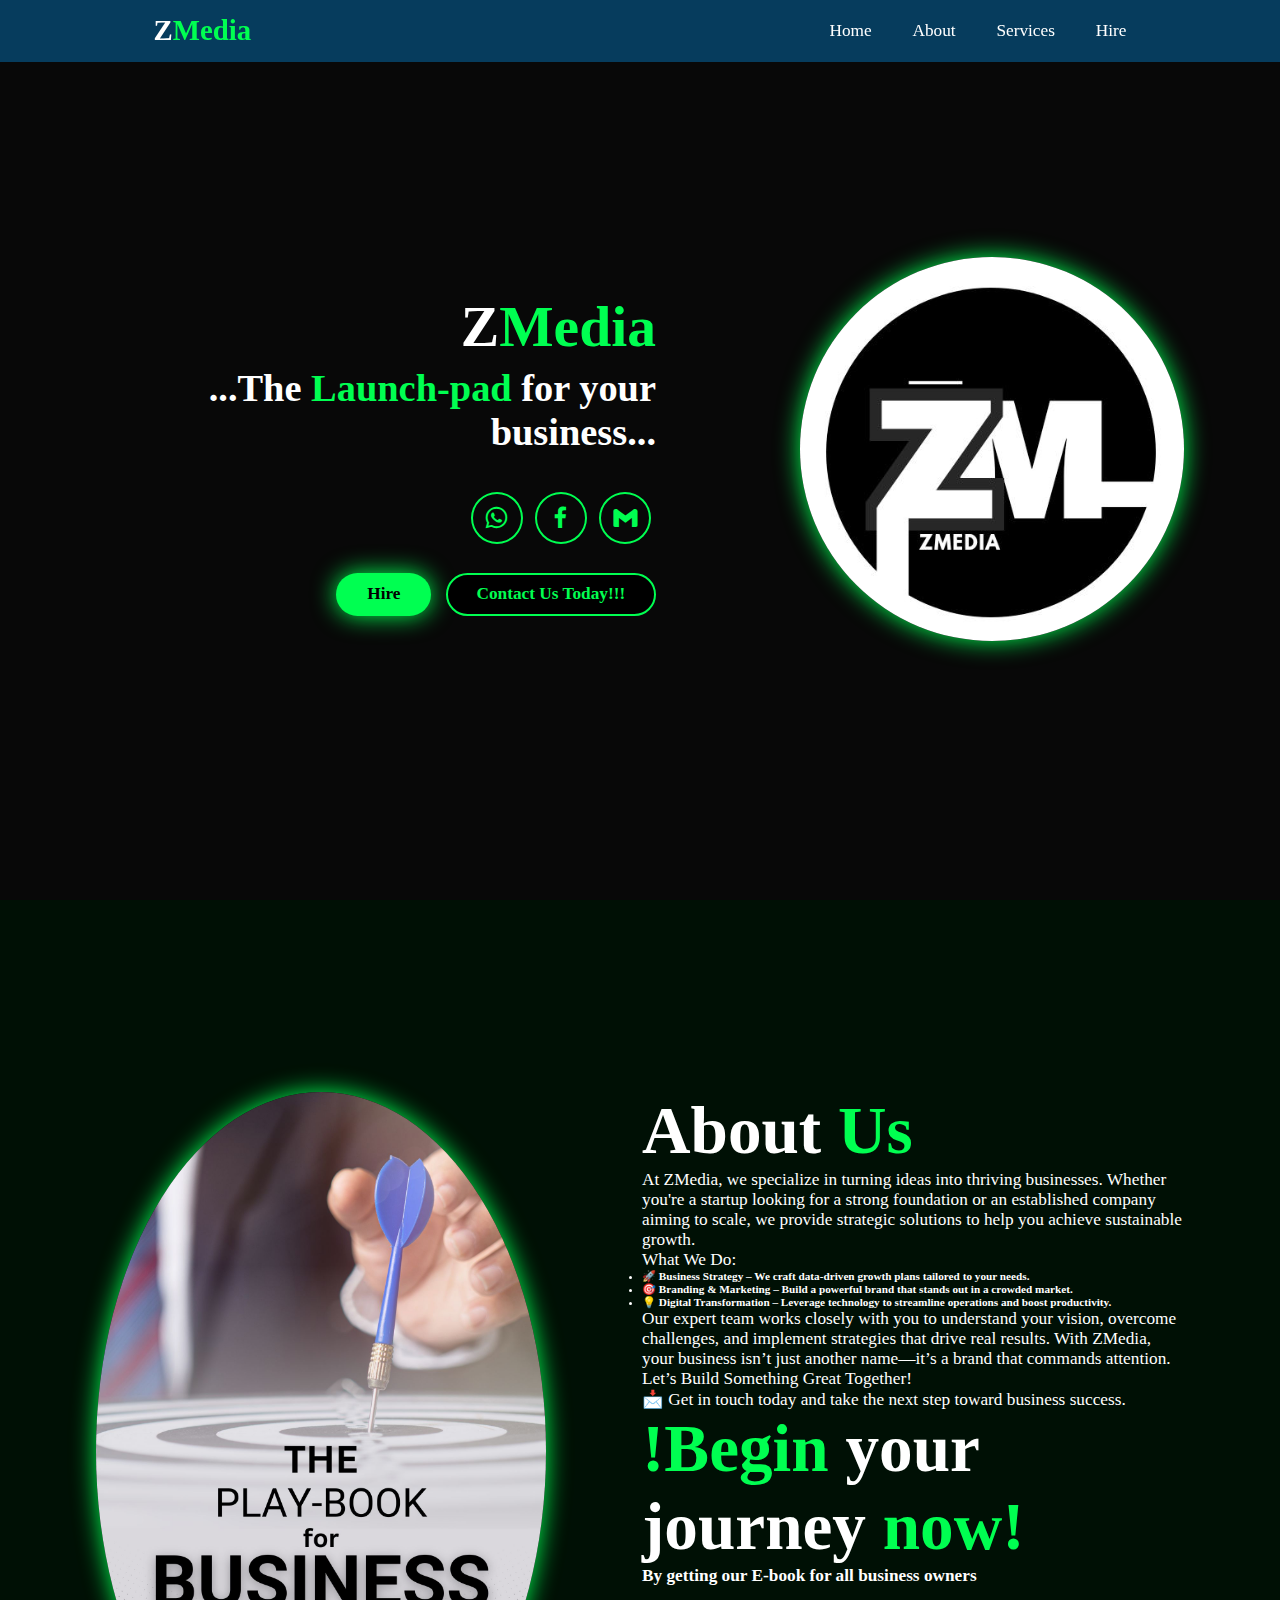
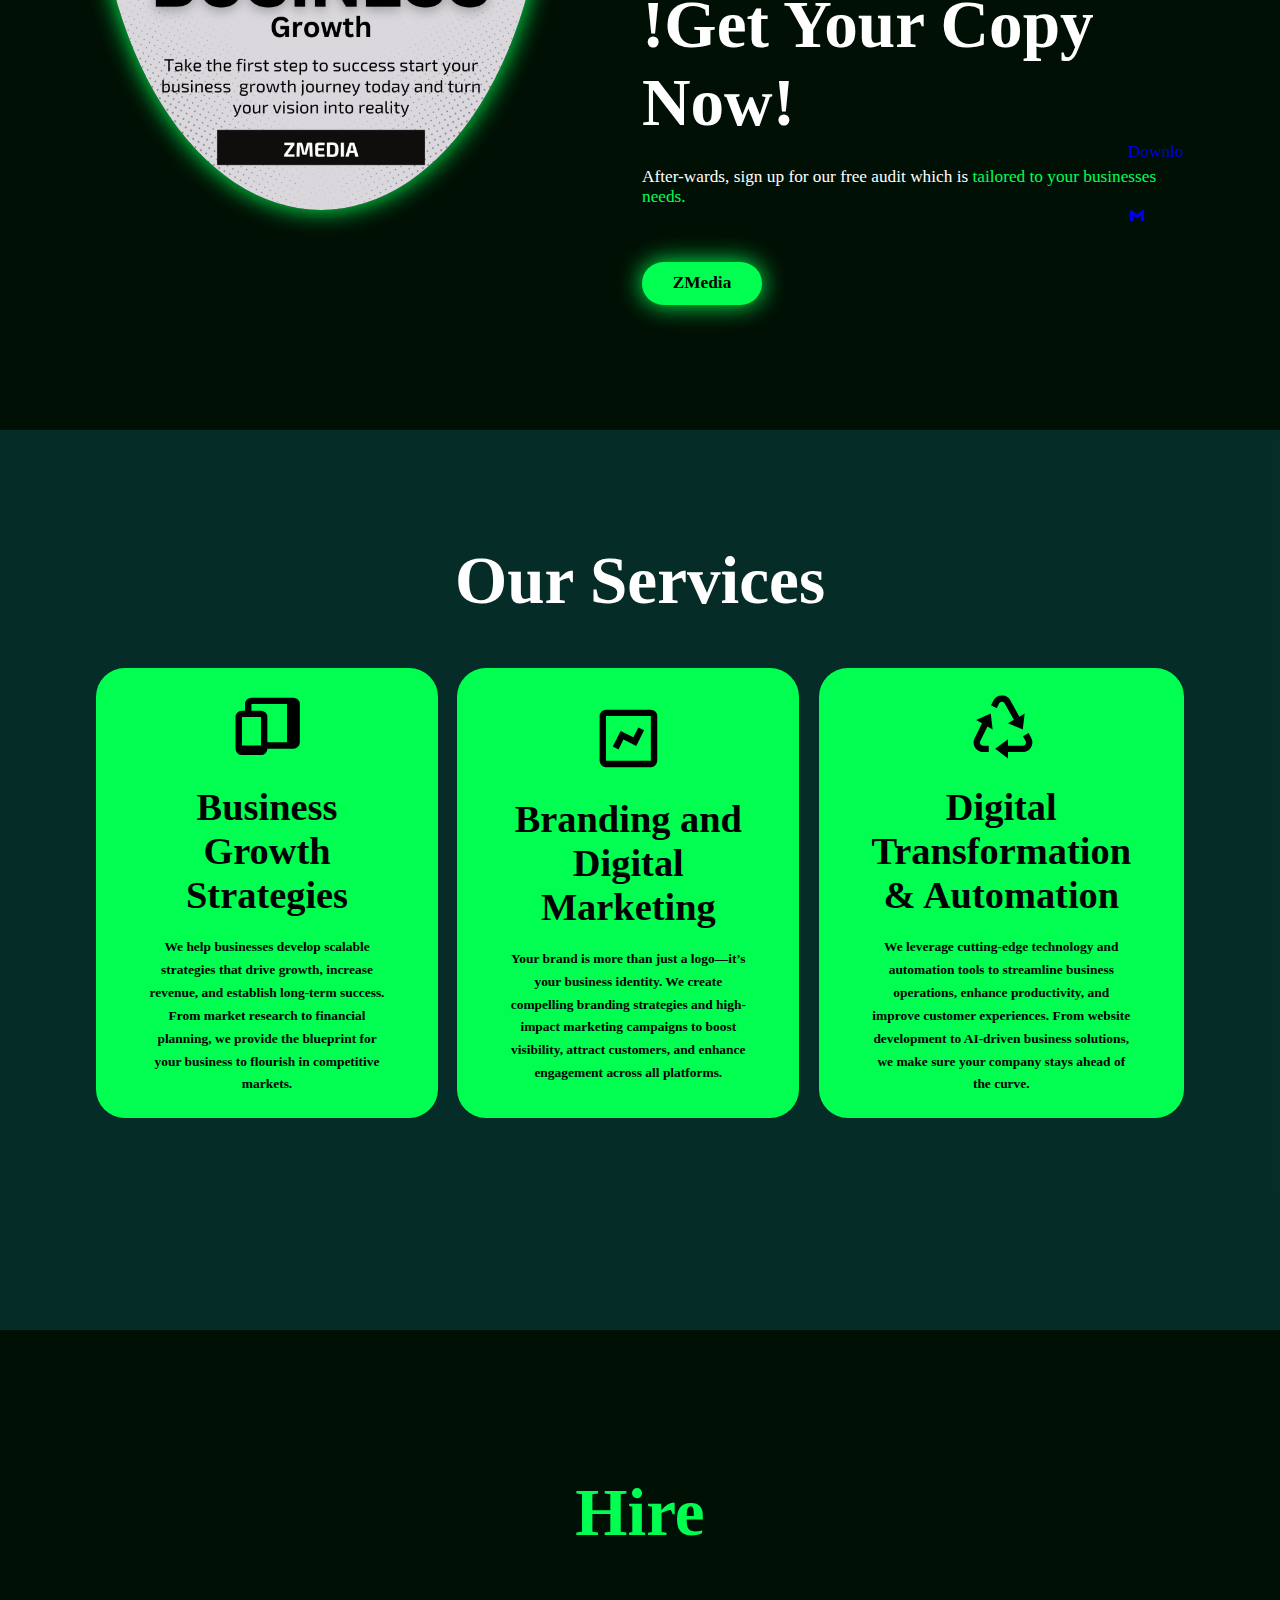
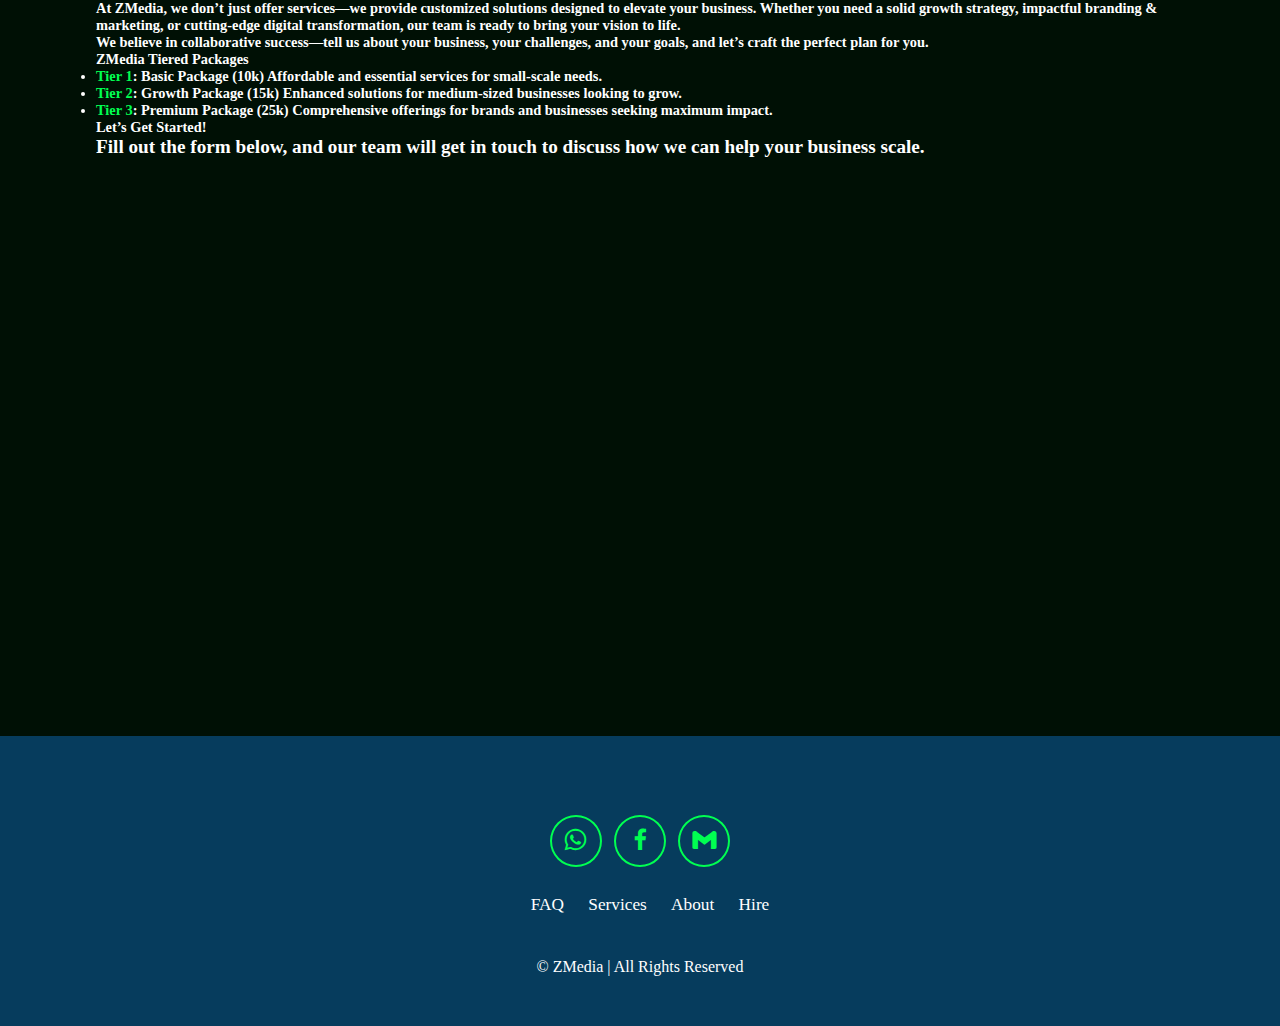
==== ZMedia_Website.html @ 35dc88ff "ZMedia_Website.html" ====
<!DOCTYPE html>
<html lang="en">
  <head>
    <meta charset="UTF-8" />
    <meta name="viewport" 
    content="width=device-width, initial-scale=1">
    <link rel="icon" type="image/png" href="ZMedia Logo.png">
    <title>ZMedia.Official</title>
    <link rel="stylesheet" href="ZMedia_Website_Style.css">
    <link 
    href="https://unpkg.com/boxicons@2.1.4/css/boxicons.min.css"
    rel="stylesheet"
    />
  </head>
  <body>

    <header class="header">
      <a href="#home" class="logo">Z<span>Media</span></a>

      <i class="bx bx-menu" id="menu-icon"></i>

      <nav class="navbar">
        <a href="#home">Home</a>
        <a href="#about">About</a>
        <a href="#services">Services</a>
        <a href="#contact">Hire</a>
      </nav>
    </header>

      <section class="home" id="home">        
        <div class="home-content">
          <h1>Z<span>Media</span></h1>
          <h3>...The <span>Launch-pad</span> for your business...</h3>
          
          <div class="social-icons">
            <a href="https://wa.me/message/CH5K3QECGDTUA1" target="_parent">
              <i class="bx bxl-whatsapp"></i>
            </a>
            <a href="https://www.facebook.com/prfile.php?id=61565703817225" target="_parent">
              <i class="bx bxl-facebook"></i>
            </a>
            <a href="mailto:zmedia.official.001@gmail.com" target="_parent">
              <i class="bx bxl-gmail"></i>
            </a>

          </div>

          <div class="btn-group">
            <a href="#contact" class="btn">Hire</a>
            <a href="#" class="btn">Contact Us Today!!!</a>
          </div> 

        </div>

        <div class="home-img">
          <img class="img" src="ZMedia Logo.png" alt="">
        </div>
      </section>

      <section class="about" id="about">
        <div class="about-img">
          <img class="img" src="1_20250121_141559_0000.jpg" alt="">
        </div>

        <div class="about-content">
          <h2>About <span>Us</span></h2>
          <p>At ZMedia, we specialize in turning ideas into thriving businesses. Whether you're a startup looking for a strong foundation or an established company aiming to scale, we provide strategic solutions to help you achieve sustainable growth.</p>

            <p>What We Do:
            <h3><li>🚀 Business Strategy – We craft data-driven growth plans tailored to your needs.</li>
            <li>🎯 Branding & Marketing – Build a powerful brand that stands out in a crowded market.</li>
            <li>💡 Digital Transformation – Leverage technology to streamline operations and boost productivity.</li></h3></p>
            
            <p>Our expert team works closely with you to understand your vision, overcome challenges, and implement strategies that drive real results. With ZMedia, your business isn’t just another name—it’s a brand that commands attention.</p>
            
            <p>Let’s Build Something Great Together!</p>
            <p>📩 Get in touch today and take the next step toward business success.</p>

            <p><h2><span>!Begin</span> your journey <span>now!</span></h2></p>
            <h3><p>By getting our E-book for all business owners <h2>!Get Your Copy Now!</h2></p>
              <p><marquee><a href="THE PLAYBOOK FOR BUSINESS GROWTH.pdf" download>
                Download Now!
              </a></marquee></p>
            <p>After-wards, sign up for our free audit which is <span>tailored to your businesses needs.</span></p></h3>
            <p><marquee><a href="mailto:zmedia.official.001@gmail.com" target="_parent">
              <i class="bx bxl-gmail"></i>
            </a></marquee></p>
          <a href="#" class="btn">ZMedia</a>
        </div>
      </section>

      <section class="services" id="services">
        <h2 class="heading">Our Services</h2>

        <div class="services-container">
          <div class="service-box">
            <div class="service-info">
              <i class="bx bxs-devices"></i>
              <h4>Business Growth Strategies</h4>
              <p>We help businesses develop scalable strategies that drive growth, increase revenue, and establish long-term success. From market research to financial planning, we provide the blueprint for your business to flourish in competitive markets.</p></div>
          </div>


          <div class="service-box">
            <div class="service-info">
              <i class="bx bx-chart"></i>
              <h4>Branding and Digital Marketing</h4>
              <p>Your brand is more than just a logo—it’s your business identity. We create compelling branding strategies and high-impact marketing campaigns to boost visibility, attract customers, and enhance engagement across all platforms.</div>
          </div>

          <div class="service-box">
            <div class="service-info">
              <i class="bx bx-recycle"></i>
              <h4>Digital Transformation & Automation</h4>
              <p>We leverage cutting-edge technology and automation tools to streamline business operations, enhance productivity, and improve customer experiences. From website development to AI-driven business solutions, we make sure your company stays ahead of the curve.</div>
          </div>
        </div>

      </section>

      <section class="contact" id="contact">
        <h2 class="heading"><span>Hire</span></h2>
        
        <h2><p>At ZMedia, we don’t just offer services—we provide customized solutions designed to elevate your business. Whether you need a solid growth strategy, impactful branding & marketing, or cutting-edge digital transformation, our team is ready to bring your vision to life.</p>

         <p> We believe in collaborative success—tell us about your business, your challenges, and your goals, and let’s craft the perfect plan for you.</p>
         <div> 
         <p>ZMedia Tiered Packages
<li><span>Tier 1</span>: Basic Package (10k)
Affordable and essential services for small-scale needs.</li>

<li><span>Tier 2</span>: Growth Package (15k)
Enhanced solutions for medium-sized businesses looking to grow.</li>

<li><span>Tier 3</span>: Premium Package (25k)
Comprehensive offerings for brands and businesses seeking maximum impact.</li>

</p></div>
          <p><h2>Let’s Get Started!</h2></p>
          <p><h1>Fill out the form below, and our team will get in touch to discuss how we can help your business scale.</h1>
            <iframe width="1050px" height="480px" src="https://forms.office.com/r/uHicLgqrf8?embed=true" frameborder="0" marginwidth="0" marginheight="0" style="border: none; max-width:100%; max-height:100vh" allowfullscreen webkitallowfullscreen mozallowfullscreen msallowfullscreen> </iframe>
            <script src="https://static.elfsight.com/platform/platform.js" async></script>
        <div class="elfsight-app-77acb636-2315-4861-9476-7876c947a035" data-elfsight-app-lazy></div>
      </section>

      <footer class="footer">
        <div class="social-icons">
          <a href="https://wa.me/message/CH5K3QECGDTUA1" target="_parent">
            <i class="bx bxl-whatsapp"></i>
          </a>
          <a href="https://www.facebook.com/prfile.php?id=61565703817225" target="_parent">
            <i class="bx bxl-facebook"></i>
          </a>
          <a href="mailto:zmedia.official.001@gmail.com" target="_parent">
            <i class="bx bxl-gmail"></i>

        </div>

        <ul class="list">
          <li>
            <a href="#">FAQ</a>
          </li>
          <li>
            <a href="#services">Services</a>
          </li>
          <li>
            <a href="#about">About</a>
          </li>
          <li>
            <a href="#contact">Hire</a>
          </li>
        </ul>

        <p class="copyright">
          © ZMedia | All Rights Reserved
        </p>
      </footer>


    <script src="script.js"></script>
  </body>
</html>
---- ZMedia_Website_Style.css ----
*{
  margin: 0;
  padding: 0;
  box-sizing: border-box;
  text-decoration: none;
  border: none;
  outline: none;
  scroll-behavior: smooth;
  font-family: "poppins";
}

html {
  font-size: 60%;
  overflow-x: hidden;
}

:root {
  --bg-color: #080808;
  --second-bg-color: #001005;
  --text-color: white;
  --main-color: #00ff51;
  --sp-color: rgba(5, 78, 123, 0.743);
  --rb-color: rgba(5, 96, 84, 0.418);
}

body{
  background: var(--bg-color);
  color: var(--text-color)
}

.header{
  position: fixed;
  width: 100%;
  top: 0;
  left: 0;
  padding: 1.5rem 12%;
  background: var(--sp-color);
  backdrop-filter: blur(6px);
  display: flex;
  justify-content: space-between;
  align-items: center;
  z-index: 100;
}
#menu-icon{
  font-size: 3.6rem;
  color: var(--main-color);
  display: none;
}

.logo{
  font-size: 3rem;
  color: var(--text-color);
  font-weight: 800;
  cursor: pointer;
  transition: 0.3s ease;
}

.logo:hover{
  transform: scale(1.1);
}

span{
  color: var(--main-color);
}

.navbar a{
  font-size: 1.8rem;
  color: var(--text-color);
  margin-left: 4rem;
  font-weight: 500;
  border-bottom: 3px solid transparent;
  transition: 0.35s ease;
}

.navbar a:hover{
  border-bottom: 3px solid var(--main-color);
  color: var(--main-color);
}

section{
  min-height: 100vh;
  padding: 10rem;
}

.home{
  display: flex;
  align-items: center;
  justify-content: center;
  gap: 15rem;
}

.home-content{
  display: flex;
  flex-direction: column;
  align-items: flex-end;
  text-align: right;
}

.home-content h1{
  font-size: 6rem;
  font-weight: 700;
  margin-top: 1.5rem;
  line-height: 1;
}

.home-content h3{
  font-size: 4rem;
  margin: 1rem 0;
}

.home-content p{
  font-size: 1.5rem;
  font-weight: 500;
  line-height: 1.8;
}

.home-img img{
  width: 30vw;
  border-radius: 50%;
  box-shadow: 0 0 25px var(--main-color);
  transition: 0.4s ease-in-out;
}

.home-img img:hover{
  box-shadow: 0 0 25px var(--main-color),
              0 0 50px var(--main-color),
              0 0 100px var(--main-color);
}

.social-icons a{
  display: inline-flex;
  justify-content: center;
  align-items: center;
  font-size: 3rem;
  padding: 1rem;
  background: transparent;
  border: 2px solid var(--main-color);
  border-radius: 50%;
  color: var(--main-color);
  margin: 3rem 0.5rem;
  transition: 0.3s ease;
}

.social-icons a:hover{
  color: var(--text-color);
  background-color: var(--main-color);
  transform: scale(1.2)translatey(-5px);
  box-shadow: 0 0 25px var(--main-color);
}

.btn-group{
  display: flex;
  gap: 1.5rem;
}

.btn{
  display: inline-block;
  padding: 1rem 3rem;
  background: var(--main-color);
  box-shadow: 0 0 25px var(--main-color);
  border-radius: 3rem;
  font-size: 1.8rem;
  color: black;
  border: 2px solid transparent;
  font-weight: 600;
  transition: 0.3s ease-in-out;
}

.btn:hover{
  transform: scale(1.05);
  box-shadow: 0 0 25px var(--main-color),
              0 0 50px var(--main-color)
}

.btn-group a:nth-of-type(2){
  background-color: black;
  color: var(--main-color);
  border: 2px solid var(--main-color);
  box-shadow: 0 0 25px transparent;
}

.btn-group a:nth-of-type(2):hover{
  box-shadow: 0 0 25px transparent;
  background-color: var(--main-color);
  color: black;
}

.about{
  display: flex;
  justify-content: center;
  padding-top: 15%;
  gap: 10rem;
  background-color: var(--second-bg-color);
}

.about-img img{
  width: 450px;
  border-radius: 50%;
  box-shadow: 0 0 25px var(--main-color);
  transition: 0.4s ease-in-out;
}

.about-img img:hover{
  box-shadow: 0 0 25px var(--main-color),
              0 0 50px var(--main-color),
              0 0 100px var(--main-color);
}

.about-content h2{
  font-size: 7rem;
  text-align: left;
}

.about-content p{
  font-size: 1.8rem;
}

.about-content .btn{
  margin: 3rem 0;
}

::-webkit-scrollbar{
  width: 20px;
}

::-webkit-scrollbar-thumb{
  background-color: var(--main-color);
}

::-webkit-scrollbar-track{
  background-color: var(--bg-color);
}

.heading{
  text-align: center;
  font-size: 7rem;
  margin: 5rem 0;
}

.services{
  background-color: var(--rb-color);
  padding-top: 5%;
  color: black;
}

.services h2{
  color: var(--text-color);
}

.services-container{
  display: flex;
  width: 100%;
  height: 100%;
  align-items: center;
  gap: 2rem;
}

.service-box{
  display: flex;
  justify-content: center;
  align-items: center;
  background-color: var(--main-color);
  height: 450px;
  width: 100%;
  border-radius: 3rem;
  cursor: pointer;
  border: 5px solid transparent;
  transition: 0.4s ease-in-out;
}

.service-box:hover{
  background-color: var(--second-bg-color);
  color: var(--main-color);
  border: 5px solid var(--main-color);
  transform: scale(1.03);
}

.service-info{
  display: flex;
  flex-direction: column;
  text-align: center;
  justify-content: center;
  align-items: center;
  padding: 5rem;
}

.service-info i{
  font-size: 8rem;
}

.service-info h4{
  font-size: 4rem;
  margin: 2rem 0;
  font-weight: 800;
}

.service-info p{
  font-size: 1.4rem;
  font-weight: 600;
  line-height: 1.7;
}

.contact{
  background-color: var(--second-bg-color);
}
.contact h2{
  margin-bottom: rem;
  color: var(--text-color);

}
.contact form{
  display: flex;
  align-items: center;
  justify-content: center;
  gap: 3rem;
  margin: 5rem 0;
  text-align: center;
}
.contact form .input-box input,
.contact form textarea{
  width: 100%;
  padding: 2.5rem;
  font-size: 1.8rem;
  color: var(--text-color);
  background-color: var(--bg-color);
  border-radius: 2rem;
  border: 2px solid var(--main-color);
  margin: 1.5rem;
  resize: none;
}
.footer{
  background-color: var(--sp-color);
  padding: 50px 0;
}

.footer .social-icons{
  text-align: center;
}

.footer ul{
  text-align: center;
  font-size: 1.8rem;
}
.footer ul li{
  display: inline-block;
  margin-left: 20px;
}
.footer ul li a{
  display: inline-block;
  color: white;
  border-bottom: 3px solid transparent;
  transition: 0.3s ease-in-out;
}
.footer ul li a:hover{
  border-bottom: 3px solid var(--main-color);
}
.footer .copyright{
  text-align: center;
  margin-top: 40px;
  font-size: 16px;
}
@media (max-width: 768px){
  .header{
      width: 100%;
      height: 35px;
      justify-content: start;
      padding: 2.12%;
      display: flex;
      align-items: center;
      background-color: #ed0b0edc;
  }    
  .logo{
      font-size: 23px;
      font-weight: 650;     
      padding-left: 5%;
      margin-right: 32%;
  }    
  .navbar a{
      font-size: 1.55rem;
      margin-left: 2rem;
      font-weight: 350;
  }    
  section{
      min-height: 1vh;
      padding: 5rem;        
      padding-left: 5%;                
      padding-right: 5%;
  }
  
  .home{
      display: block;
      gap: 9rem;
      width: 100%;
  }
  
  .home-content{
      display: grid;
      flex-direction: column;
      align-items: center;
      text-align: left;
      line-height: 1.8px;
  }
  
  .home-content h1{
      padding-top: 4px;
      font-size: 26px;
      font-weight: 550;        
      text-align: center;
  }
  
  .home-content h3{
      font-size: 20px;
      font-weight: 550;
      text-align: center;
  }
  
  .home-content p{
      font-size: 1.68rem;
      font-weight: 500;
      width: 100%;
      line-height: 15px;        
      text-align: justify;
  }
  .home-img {
      order: 1;
  }
  
  .home-img img{
      width: 0vw;
      border-radius: 40%;
      
  }    
  .social-icons a{
      font-size: 1.8rem;
      padding: 0.5rem;
      margin: 0.5rem 0.3rem;
      justify-content: center;
      margin-top: 10px;
  }    
  .btn-group{
      gap: 1.5rem;
      padding-top: 2.9%;
  }    
  .btn{
      padding: 1rem 2rem;
      border-radius: 3rem;
      font-size: 1.4rem;
      border: 1.5px solid transparent;
      font-weight: 580;
  }    
  .about{
      display: block;
      justify-content: center;
      padding-top: 11%;
      gap: 1rem;
  }
  
  .about-img img{
      width: 47%;
      border-radius: 20%;
  
  }    
  .about-img{
      display: flex;
      align-items: center;
      justify-content: center;
      margin-top: 0.1px;
  }    
  .about-content h2{
      font-size: 2.5rem;
      padding-top: 5%;
      text-align: center;
  }
  
  .about-content p{
      font-size: 1.36rem;
      text-align: justify;
  }
  
  .about-content .btn{
      margin: 1.3rem 0;
      width: 100px;
  }    
  .heading{
      font-size: 3rem;
      margin: 0.2rem 0rem;
      padding-bottom: 0.1px;
  }    
  .services{
      padding-top: 0.5%;
      margin-left: 0.1%;
  }
  
  .services-container{
     display: flex;
     flex-direction: column; 
     gap: 20px;
     padding-top: 1px;
     
  }
  
  .service-box{
      height: 332px;
      width: 93%;
      border-radius: 2.5rem;
      border: 2px solid transparent;  
  }    
  .service-info{
      display: grid;
  }
  .service-info h4{
      font-size: 2rem;
      margin: 2rem 0;
      font-weight: 750;
  }
  .service-info i{
      font-size: 5.8rem;
  }
  .service-info p{
      font-size: 1.5rem;
      line-height: 25px;
  }
      
  .contact form{
      display: grid;
      gap: 0.5rem;
      margin: 2rem 0;
  }
  .contact form .input-box input,
  .contact form textarea{
      padding: 1.4rem;
      font-size: 1.6rem;
      margin: 0.4rem;
  }

  .footer{
      padding: 10px 0;
  }
  .footer ul{
      text-align: center;
      font-size: 1.7rem;
  }
  .footer .copyright{
      text-align: center;
      margin-top: 20px;
      font-size: 18px;
  }

}
@media (max-width: 662px){
  .header{
      width: 100%;
      height: 35px;
      justify-content: start;
      padding: 2.12%;
      display: flex;
      align-items: center;
      background-color: #fe9ef0b8;
  }    
  .logo{
      font-size: 23px;
      font-weight: 650;     
      padding-left: 5%;
      margin-right: 32%;
  }    
  .navbar a{
      font-size: 1.55rem;
      margin-left: 2rem;
      font-weight: 350;
  }    
  section{
      min-height: 1vh;
      padding: 5rem;        
      padding-left: 5%;                
      padding-right: 5%;
  }
  
  .home{
      display: block;
      gap: 9rem;
      width: 100%;
  }
  
  .home-content{
      display: grid;
      flex-direction: column;
      align-items: center;
      text-align: left;
      line-height: 1.8px;
  }
  
  .home-content h1{
      padding-top: 4px;
      font-size: 26px;
      font-weight: 550;        
      text-align: center;
  }
  
  .home-content h3{
      font-size: 20px;
      font-weight: 550;
      text-align: center;
  }
  
  .home-content p{
      font-size: 1.68rem;
      font-weight: 500;
      width: 100%;
      line-height: 15px;        
      text-align: justify;
  }
  .home-img {
      order: 1;
  }
  
  .home-img img{
      width: 0vw;
      border-radius: 40%;
      
  }    
  .social-icons a{
      font-size: 1.8rem;
      padding: 0.5rem;
      margin: 0.5rem 0.3rem;
      justify-content: center;
      margin-top: 10px;
  }    
  .btn-group{
      gap: 1.5rem;
      padding-top: 2.9%;
  }    
  .btn{
      padding: 1rem 2rem;
      border-radius: 3rem;
      font-size: 1.4rem;
      border: 1.5px solid transparent;
      font-weight: 580;
  }    
  .about{
      display: block;
      justify-content: center;
      padding-top: 11%;
      gap: 1rem;
  }
  
  .about-img img{
      width: 47%;
      border-radius: 20%;
  
  }    
  .about-img{
      display: flex;
      align-items: center;
      justify-content: center;
      margin-top: 0.1px;
  }    
  .about-content h2{
      font-size: 2.5rem;
      padding-top: 5%;
      text-align: center;
  }
  
  .about-content p{
      font-size: 1.36rem;
      text-align: justify;
  }
  
  .about-content .btn{
      margin: 1.3rem 0;
      width: 100px;
  }    
  .heading{
      font-size: 3rem;
      margin: 0.2rem 0rem;
      padding-bottom: 0.1px;
  }    
  .services{
      padding-top: 0.5%;
      margin-left: 0.1%;
  }
  
  .services-container{
     display: flex;
     flex-direction: column; 
     gap: 20px;
     padding-top: 1px;
     
  }
  
  .service-box{
      height: 332px;
      width: 93%;
      border-radius: 2.5rem;
      border: 2px solid transparent;  
  }    
  .service-info{
      display: grid;
  }
  .service-info h4{
      font-size: 2rem;
      margin: 2rem 0;
      font-weight: 750;
  }
  .service-info i{
      font-size: 5.8rem;
  }
  .service-info p{
      font-size: 1.5rem;
      line-height: 25px;
  }
      
  .contact form{
      display: grid;
      gap: 0.5rem;
      margin: 2rem 0;
  }
  .contact form .input-box input,
  .contact form textarea{
      padding: 1.4rem;
      font-size: 1.6rem;
      margin: 0.4rem;
  }

  .footer{
      padding: 10px 0;
  }
  .footer ul{
      text-align: center;
      font-size: 1.7rem;
  }
  .footer .copyright{
      text-align: center;
      margin-top: 20px;
      font-size: 18px;
  }

}
@media (max-width: 604px){
  .header{
      width: 100%;
      height: 42px;
      justify-content: start;
      padding: 2.12%;
      display: flex;
      align-items: center;  
      background-color: #fec99ecc;
  }    
  .logo{
      font-size: 23px;
      font-weight: 650;     
      padding-left: 4%;
      margin-right: 30%;
  }    
  .navbar a{
      font-size: 1.55rem;
      margin-left: 1.3rem;
      font-weight: 350;
  }    
  section{
      min-height: 1vh;
      padding: 5rem;        
      padding-left: 5%;                
      padding-right: 5%;
  }
  
  .home{
      display: block;
      gap: 9rem;
      width: 100%;
  }
  
  .home-content{
      display: grid;
      flex-direction: column;
      align-items: center;
      text-align: left;
      line-height: 1.8px;
  }
  
  .home-content h1{
      padding-top: 4px;
      font-size: 26px;
      font-weight: 550;        
      text-align: center;
  }
  
  .home-content h3{
      font-size: 20px;
      font-weight: 550;
      text-align: center;
  }
  
  .home-content p{
      font-size: 1.68rem;
      font-weight: 500;
      width: 100%;
      line-height: 15px;        
      text-align: justify;
  }
  .home-img {
      order: 1;
  }
  
  .home-img img{
      width: 0vw;
      border-radius: 40%;
      
  }    
  .social-icons a{
      font-size: 1.8rem;
      padding: 0.5rem;
      margin: 0.5rem 0.3rem;
      justify-content: center;
      margin-top: 10px;
  }    
  .btn-group{
      gap: 1.5rem;
      padding-top: 2.9%;
  }    
  .btn{
      padding: 1rem 2rem;
      border-radius: 3rem;
      font-size: 1.4rem;
      border: 1.5px solid transparent;
      font-weight: 580;
  }    
  .about{
      display: block;
      justify-content: center;
      padding-top: 11%;
      gap: 1rem;
  }
  
  .about-img img{
      width: 47%;
      border-radius: 20%;
  
  }    
  .about-img{
      display: flex;
      align-items: center;
      justify-content: center;
      margin-top: 0.1px;
  }    
  .about-content h2{
      font-size: 2.5rem;
      padding-top: 5%;
      text-align: center;
  }
  
  .about-content p{
      font-size: 1.36rem;
      text-align: justify;
  }
  
  .about-content .btn{
      margin: 1.3rem 0;
      width: 100px;
  }    
  .heading{
      font-size: 3rem;
      margin: 0.2rem 0rem;
      padding-bottom: 0.1px;
  }    
  .services{
      padding-top: 0.5%;
      margin-left: 0.1%;
  }
  
  .services-container{
     display: flex;
     flex-direction: column; 
     gap: 20px;
     padding-top: 1px;
     
  }
  
  .service-box{
      height: 332px;
      width: 93%;
      border-radius: 2.5rem;
      border: 2px solid transparent;  
  }    
  .service-info{
      display: grid;
  }
  .service-info h4{
      font-size: 2rem;
      margin: 2rem 0;
      font-weight: 750;
  }
  .service-info i{
      font-size: 5.8rem;
  }
  .service-info p{
      font-size: 1.5rem;
      line-height: 25px;
  }
      
  .contact form{
      display: grid;
      gap: 0.5rem;
      margin: 2rem 0;
  }
  .contact form .input-box input,
  .contact form textarea{
      padding: 1.4rem;
      font-size: 1.6rem;
      margin: 0.4rem;
  }

  .footer{
      padding: 10px 0;
  }
  .footer ul{
      text-align: center;
      font-size: 1.7rem;
  }
  .footer .copyright{
      text-align: center;
      margin-top: 20px;
      font-size: 18px;
  }

}
@media (max-width: 546px){
  .header{
      width: 100%;
      height: 35px;
      justify-content: start;
      padding: 2.12%;
      display: flex;
      align-items: center;
      background-color: #c0c00c74;
  }    
  .logo{
      font-size: 23px;
      font-weight: 650;     
      padding-left: 4%;
      margin-right: 28%;
  }    
  .navbar a{
      font-size: 1.55rem;
      margin-left: 0.8rem;
      font-weight: 350;
  }    
  section{
      min-height: 1vh;
      padding: 5rem;        
      padding-left: 5%;                
      padding-right: 5%;
  }
  
  .home{
      display: block;
      gap: 9rem;
      width: 100%;
  }
  
  .home-content{
      display: grid;
      flex-direction: column;
      align-items: center;
      text-align: left;
      line-height: 1.8px;
  }
  
  .home-content h1{
      padding-top: 4px;
      font-size: 26px;
      font-weight: 550;        
      text-align: center;
  }
  
  .home-content h3{
      font-size: 20px;
      font-weight: 550;
      text-align: center;
  }
  
  .home-content p{
      font-size: 1.68rem;
      font-weight: 500;
      width: 100%;
      line-height: 15px;        
      text-align: justify;
  }
  .home-img {
      order: 1;
  }
  
  .home-img img{
      width: 0vw;
      border-radius: 40%;
      
  }    
  .social-icons a{
      font-size: 1.8rem;
      padding: 0.5rem;
      margin: 0.5rem 0.3rem;
      justify-content: center;
      margin-top: 10px;
  }    
  .btn-group{
      gap: 1.5rem;
      padding-top: 2.9%;
  }    
  .btn{
      padding: 1rem 2rem;
      border-radius: 3rem;
      font-size: 1.4rem;
      border: 1.5px solid transparent;
      font-weight: 580;
  }    
  .about{
      display: block;
      justify-content: center;
      padding-top: 11%;
      gap: 1rem;
  }
  
  .about-img img{
      width: 47%;
      border-radius: 20%;
  
  }    
  .about-img{
      display: flex;
      align-items: center;
      justify-content: center;
      margin-top: 0.1px;
  }    
  .about-content h2{
      font-size: 2.5rem;
      padding-top: 5%;
      text-align: center;
  }
  
  .about-content p{
      font-size: 1.36rem;
      text-align: justify;
  }
  
  .about-content .btn{
      margin: 1.3rem 0;
      width: 100px;
  }    
  .heading{
      font-size: 3rem;
      margin: 0.2rem 0rem;
      padding-bottom: 0.1px;
  }    
  .services{
      padding-top: 0.5%;
      margin-left: 0.1%;
  }
  
  .services-container{
     display: flex;
     flex-direction: column; 
     gap: 20px;
     padding-top: 1px;
     
  }
  
  .service-box{
      height: 332px;
      width: 93%;
      border-radius: 2.5rem;
      border: 2px solid transparent;  
  }    
  .service-info{
      display: grid;
  }
  .service-info h4{
      font-size: 2rem;
      margin: 2rem 0;
      font-weight: 750;
  }
  .service-info i{
      font-size: 5.8rem;
  }
  .service-info p{
      font-size: 1.5rem;
      line-height: 25px;
  }
      
  .contact form{
      display: grid;
      gap: 0.5rem;
      margin: 2rem 0;
  }
  .contact form .input-box input,
  .contact form textarea{
      padding: 1.4rem;
      font-size: 1.6rem;
      margin: 0.4rem;
  }

  .footer{
      padding: 10px 0;
  }
  .footer ul{
      text-align: center;
      font-size: 1.7rem;
  }
  .footer .copyright{
      text-align: center;
      margin-top: 20px;
      font-size: 18px;
  }

}
@media (max-width: 488px){
  .header{
      width: 100%;
      height: 35px;
      justify-content: start;
      padding: 2.12%;
      display: flex;
      align-items: center;
      background-color: #07c59278;
  }    
  .logo{
      font-size: 23px;
      font-weight: 650;     
      padding-left: 4%;
      margin-right: 20%;
  }    
  .navbar a{
      font-size: 1.55rem;
      margin-left: 0.8rem;
      font-weight: 350;
  }    
  section{
      min-height: 1vh;
      padding: 5rem;        
      padding-left: 5%;                
      padding-right: 5%;
  }
  
  .home{
      display: block;
      gap: 9rem;
      width: 100%;
  }
  
  .home-content{
      display: grid;
      flex-direction: column;
      align-items: center;
      text-align: left;
      line-height: 1.8px;
  }
  
  .home-content h1{
      padding-top: 4px;
      font-size: 26px;
      font-weight: 550;        
      text-align: center;
  }
  
  .home-content h3{
      font-size: 20px;
      font-weight: 550;
      text-align: center;
  }
  
  .home-content p{
      font-size: 1.68rem;
      font-weight: 500;
      width: 100%;
      line-height: 15px;        
      text-align: justify;
  }
  .home-img {
      order: 1;
  }
  
  .home-img img{
      width: 0vw;
      border-radius: 40%;
      
  }    
  .social-icons a{
      font-size: 1.8rem;
      padding: 0.5rem;
      margin: 0.5rem 0.3rem;
      justify-content: center;
      margin-top: 10px;
  }    
  .btn-group{
      gap: 1.5rem;
      padding-top: 2.9%;
  }    
  .btn{
      padding: 1rem 2rem;
      border-radius: 3rem;
      font-size: 1.4rem;
      border: 1.5px solid transparent;
      font-weight: 580;
  }    
  .about{
      display: block;
      justify-content: center;
      padding-top: 11%;
      gap: 1rem;
  }
  
  .about-img img{
      width: 47%;
      border-radius: 20%;
  
  }    
  .about-img{
      display: flex;
      align-items: center;
      justify-content: center;
      margin-top: 0.1px;
  }    
  .about-content h2{
      font-size: 2.5rem;
      padding-top: 5%;
      text-align: center;
  }
  
  .about-content p{
      font-size: 1.36rem;
      text-align: justify;
  }
  
  .about-content .btn{
      margin: 1.3rem 0;
      width: 100px;
  }    
  .heading{
      font-size: 3rem;
      margin: 0.2rem 0rem;
      padding-bottom: 0.1px;
  }    
  .services{
      padding-top: 0.5%;
      margin-left: 0.1%;
  }
  
  .services-container{
     display: flex;
     flex-direction: column; 
     gap: 20px;
     padding-top: 1px;
     
  }
  
  .service-box{
      height: 332px;
      width: 93%;
      border-radius: 2.5rem;
      border: 2px solid transparent;  
  }    
  .service-info{
      display: grid;
  }
  .service-info h4{
      font-size: 2rem;
      margin: 2rem 0;
      font-weight: 750;
  }
  .service-info i{
      font-size: 5.8rem;
  }
  .service-info p{
      font-size: 1.5rem;
      line-height: 25px;
  }
      
  .contact form{
      display: grid;
      gap: 0.5rem;
      margin: 2rem 0;
  }
  .contact form .input-box input,
  .contact form textarea{
      padding: 1.4rem;
      font-size: 1.6rem;
      margin: 0.4rem;
  }

  .footer{
      padding: 10px 0;
  }
  .footer ul{
      text-align: center;
      font-size: 1.7rem;
  }
  .footer .copyright{
      text-align: center;
      margin-top: 20px;
      font-size: 18px;
  }

}
@media (max-width: 430px){
  .header{
      width: 100%;
      height: 28px;
      justify-content: start;
      padding: 2%;
      display: flex;
      align-items: center;
      background-color: rgba(17, 239, 24, 0.73);
  }    
  .logo{
      font-size: 21px;
      font-weight: 650;     
      padding-left: 3%;
      margin-right: 20%;
  }    
  .navbar a{
      font-size: 1.3rem;
      margin-left: 0.8rem;
      color: black;
      font-weight: 350;
  }    
  section{
      min-height: 1vh;
      padding: 5rem;        
      padding-left: 5%;                
      padding-right: 5%;
  }
  
  .home{
      display: block;
      gap: 9rem;
      width: 100%;
  }
  
  .home-content{
      display: grid;
      flex-direction: column;
      align-items: center;
      text-align: left;
      line-height: 1.8px;
  }
  
  .home-content h1{
      padding-top: 4px;
      font-size: 20px;
      font-weight: 550;        
      text-align: center;
  }
  
  .home-content h3{
      font-size: 18px;
      font-weight: 550;
      text-align: center;
  }
  
  .home-content p{
      font-size: 1.5rem;
      font-weight: 500;
      width: 100%;
      line-height: 15px;        
      text-align: justify;
  }
  .home-img {
      order: 1;
  }
  
  .home-img img{
      width: 0vw;
      border-radius: 40%;
      
  }    
  .social-icons a{
      font-size: 1.8rem;
      padding: 0.48rem;
      margin: 0.5rem 0.3rem;
      justify-content: center;
  }    
  .btn-group{
      gap: 1.5rem;
      padding-top: 2.9%;
  }    
  .btn{
      padding: 1rem 2rem;
      border-radius: 3rem;
      font-size: 1.2rem;
      border: 1.5px solid transparent;
      font-weight: 580;
  }    
  .about{
      display: block;
      justify-content: center;
      padding-top: 11%;
      gap: 4rem;
  }
  
  .about-img img{
      width: 40%;
      border-radius: 20%;
  
  }    
  .about-img{
      display: flex;
      align-items: center;
      justify-content: center;
  }    
  .about-content h2{
      font-size: 18px;
      padding-top: 5%;
      text-align: left;
  }
  
  .about-content p{
      font-size: 1.29rem;
      text-align: justify;
  }
  
  .about-content .btn{
      margin: 1.3rem 0;
      width: 100px;
  }    
  .heading{
      font-size: 3rem;
      margin: 0.2rem 0rem;
      padding-bottom: 0.1px;
  }    
  .services{
      padding-top: 0.5%;
      margin-left: 0.1%;
  }
  
  .services-container{
     display: flex;
     flex-direction: column; 
     gap: 20px;
     padding-top: 1px;
     
  }
  
  .service-box{
      height: 332px;
      width: 93%;
      border-radius: 2.5rem;
      border: 2px solid transparent;
  }    
  .service-info{
      display: grid;
  }
  
  .service-info i{
      font-size: 5rem;
  }
  
  .service-info h4{
      font-size: 1.5rem;
      margin: 2rem 0;
      font-weight: 750;
  }
  
  .contact form{
      display: grid;
      gap: 0.5rem;
      margin: 2rem 0;
  }
  .contact form .input-box input,
  .contact form textarea{
      padding: 1.4rem;
      font-size: 1.5rem;
      margin: 0.4rem;
  }

  .footer{
      padding: 10px 0;
  }
  .footer ul{
      text-align: center;
      font-size: 1.6rem;
  }
  .footer .copyright{
      text-align: center;
      margin-top: 20px;
      font-size: 14px;
  }

}
@media (max-width: 372px){
  .header{
      width: 100%;
      height: 25px;
      justify-content: start;
      padding: 2%;
      display: flex;
      align-items: center;
      background-color: rgba(12, 193, 12, 0.673);
  }    
  .logo{
      font-size: 18px;
      font-weight: 640;     
      padding-left: 2.6%;
      margin-right: 30%;
  }    
  .navbar a{
      font-size: 1.1rem;
      margin-left: 0.3rem;
      color: black;
      font-weight: 345;
  }    
  section{
      min-height: 0.8vh;
      padding: 4.8rem;        
      padding-left: 4.7%;
      padding-right: 4.7%;
  }
  
  .home{
      display: block;
      gap: 9rem;
      width: 100%;
  }
  
  .home-content{
      display: grid;
      flex-direction: column;
      align-items: center;
      text-align: left;
      line-height: 1.8px;
  }
  
  .home-content h1{
      padding-top: 4px;
      font-size: 18px;
      font-weight: 550;        
      text-align: center;
  }
  
  .home-content h3{
      font-size: 16px;
      font-weight: 550;
      text-align: center;
  }
  
  .home-content p{
      font-size: 1.1rem;
      font-weight: 500;
      width: 100%;
      line-height: 15px;        
      text-align: justify;
  }
     
  .home-img img{
      width: 0.1px;
      border-radius: 40%;
      
  }    
  .social-icons a{
      font-size: 1.2rem;
      padding: 0.48rem;
      margin: 0.5rem 0.3rem;
      justify-content: center;
  }    
  .btn-group{
      gap: 1.5rem;
      padding-top: 2.2%;
  }    
  .btn{
      padding: 0.6rem 1rem;
      border-radius: 3rem;
      font-size: 1.2rem;
      border: 1.2px solid transparent;
      font-weight: 599;
  }    
  .about{
      display: block;
      justify-content: center;
      padding-top: 11%;
      gap: 1rem;
  }
  
  .about-img img{
      width: 37%;
      border-radius: 20%;
  
  }    
  .about-img{
      display: flex;
      align-items: center;
      justify-content: center;
  }    
  .about-content h2{
      font-size: 16.5px;
      padding-top: 5%;
      text-align: left;
  }
  
  .about-content p{
      font-size: 1.23rem;
      text-align: justify;
  }
  
  .about-content .btn{
      padding-left: 25px;
  }    
  .heading{
      font-size: 3rem;
      margin: 0.2rem 0rem;
      padding-bottom: 0.1px;
  }    
  .services{
      padding-top: 0.5%;
      margin-left: 2%;
      margin-right: 2%;
  }
  
  .services-container{
     display: flex;
     flex-direction: column; 
     gap: 15px;
     
  }
  
  .service-box{
      height: 300px;
      width: 100%;
      border-radius: 2.5rem;
      border: 2px solid transparent;
  }    
  .service-info{
      display: grid;
  }
  
  .service-info i{
      font-size: 4.8rem;
      margin-top: 12px;
      margin-bottom: 0.1px;
  }
  .heading{
      font-size: 1.89rem;
  }
  .service-info h4{
      font-size: 1.5rem;
      margin: 2rem 0;
      font-weight: 750;
      margin-top: 2px;
      margin-bottom: 15px;
  }
  .service-info p{
      padding-top: 0.1px;
      font-size: 13.7px;
  }
  .contact{
      padding-top: 3px;
      padding-bottom: 0.1px;
  }
  .contact form{
      display: grid;
      gap: 0.5rem;
      margin: 2rem 0;
  }
  .contact h2{
      padding-bottom: 0px;
  }
  .contact form .input-box input,
  .contact form textarea{
      padding: 1.4rem;
      font-size: 1.2rem;
      margin: 0.4rem;        
      height: 15px;
  }

  .footer{
      padding: 5px 0;
  }
  .footer ul{
      text-align: center;
      font-size: 1.2rem;
  }
  .footer .copyright{
      text-align: center;
      margin-top: 12px;
      font-size: 12px;
  }

}
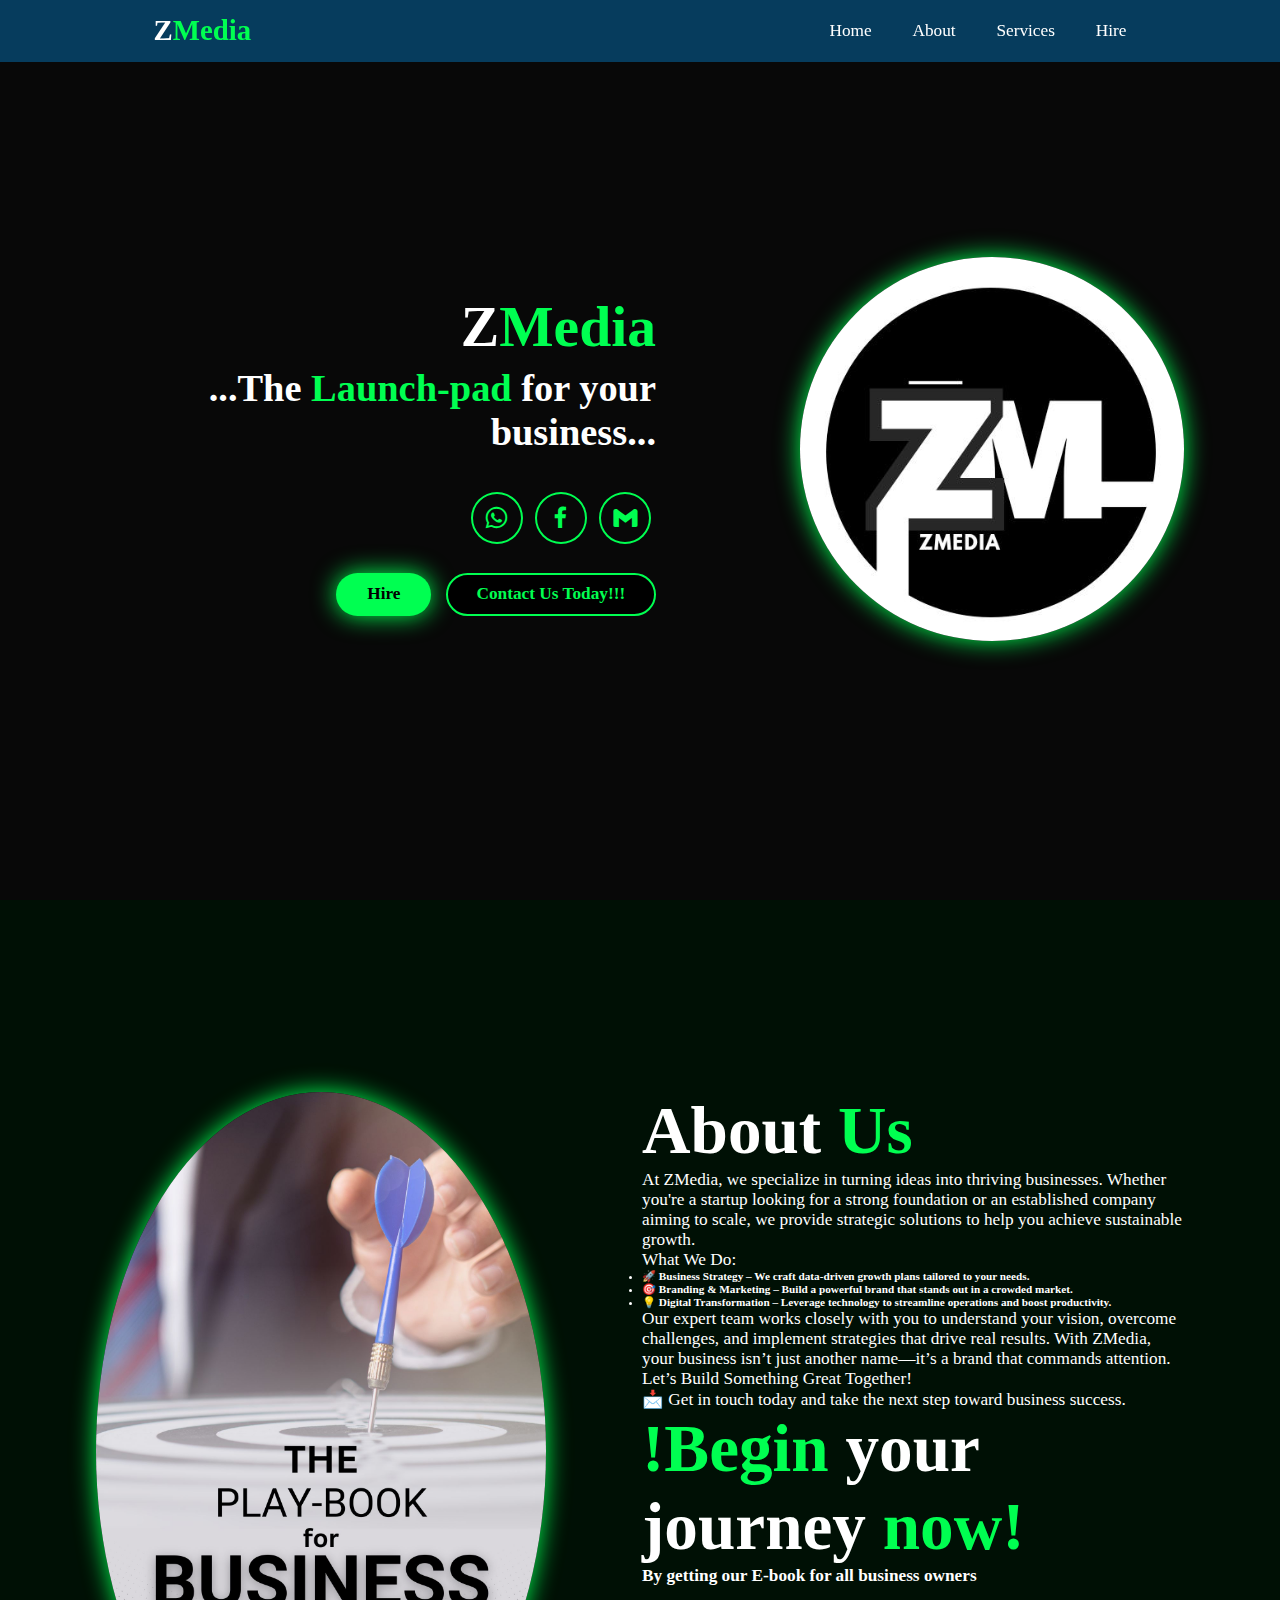
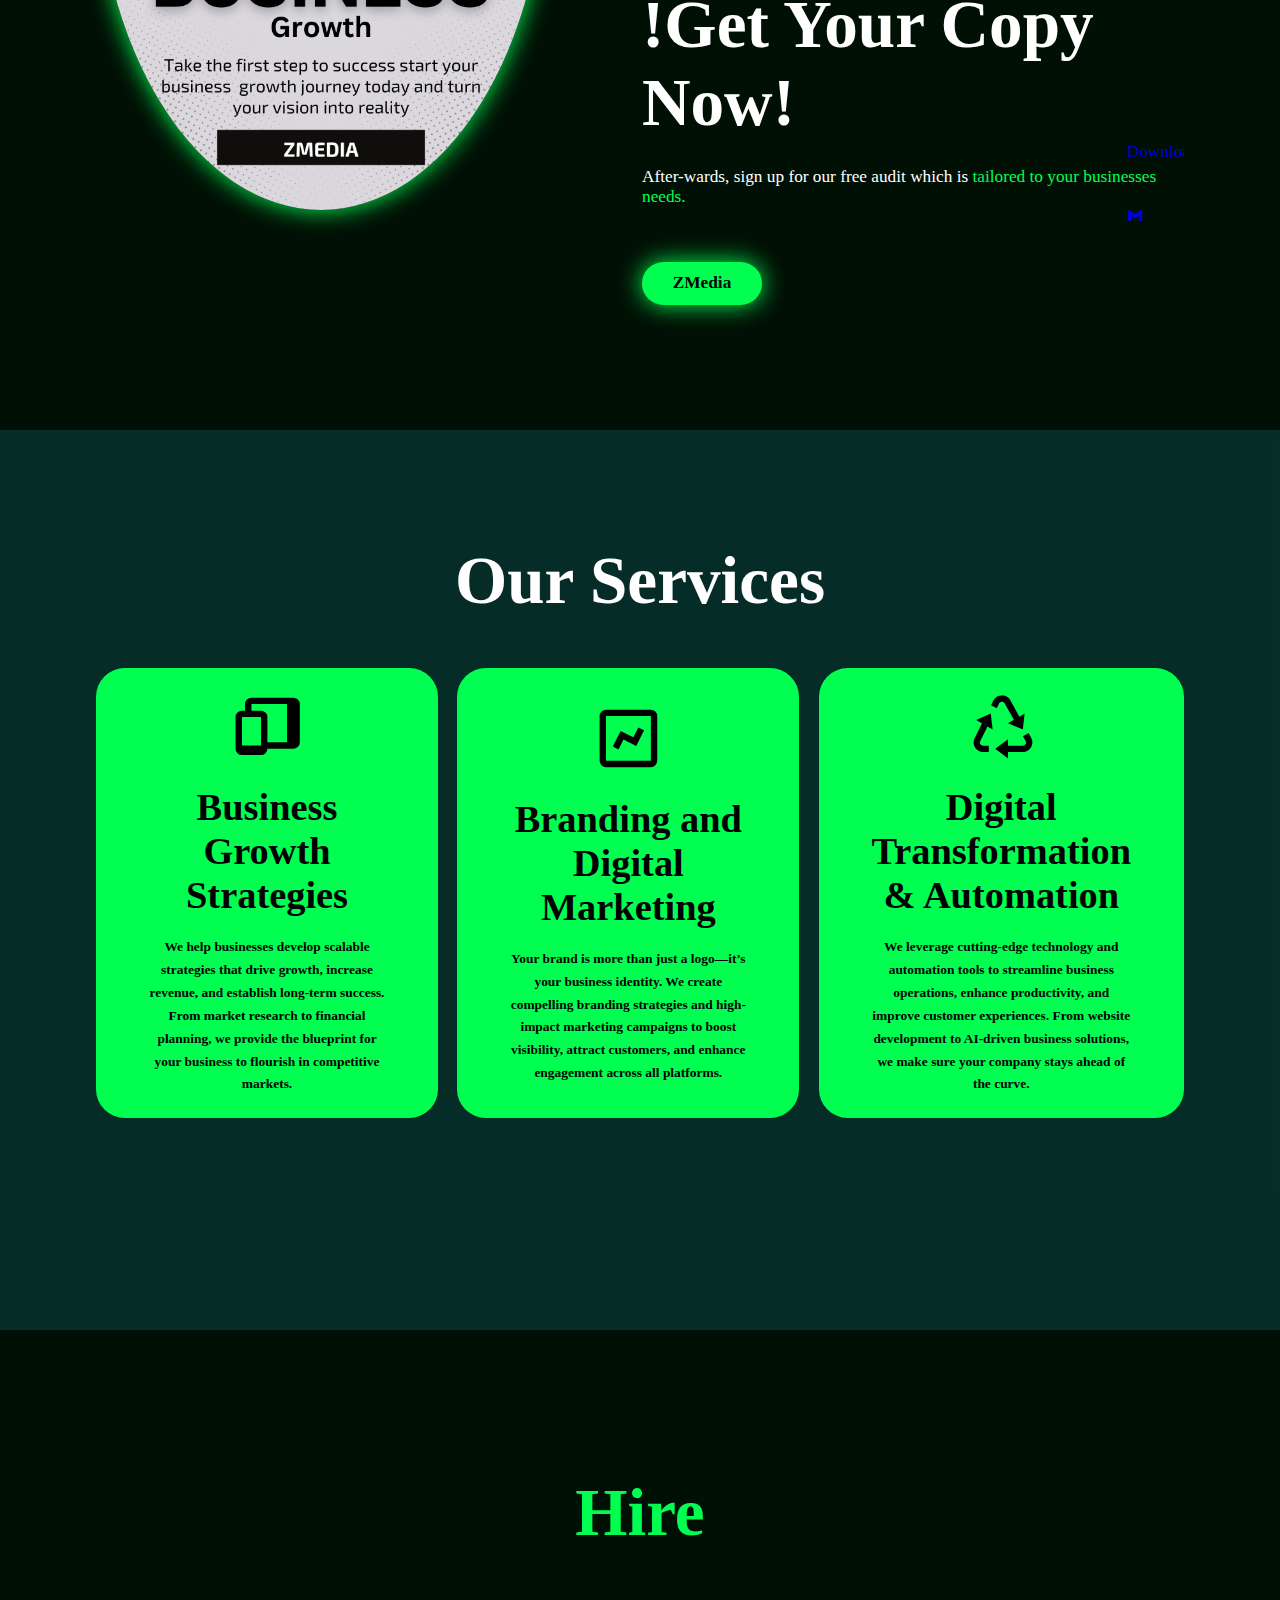
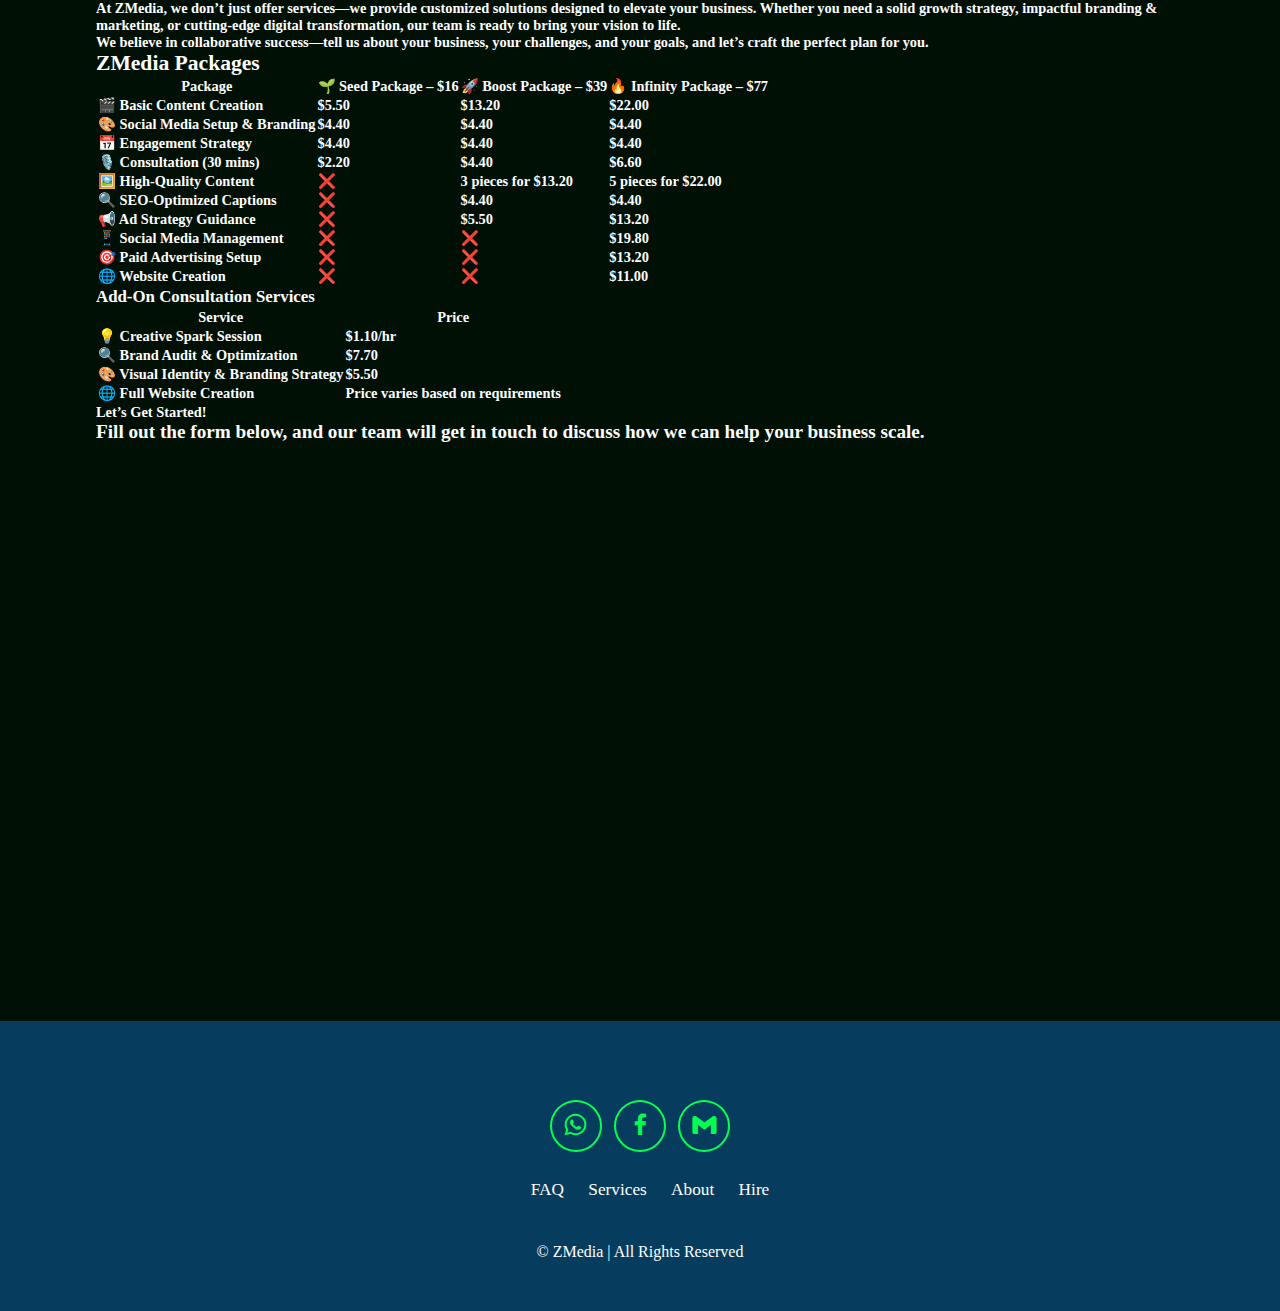
==== commit aaab76d4: "ZMedia_Website.html" ====
--- a/ZMedia_Website.html
+++ b/ZMedia_Website.html
@@ -125,16 +125,103 @@
 
          <p> We believe in collaborative success—tell us about your business, your challenges, and your goals, and let’s craft the perfect plan for you.</p>
          <div> 
-         <p>ZMedia Tiered Packages
-<li><span>Tier 1</span>: Basic Package (10k)
-Affordable and essential services for small-scale needs.</li>
-
-<li><span>Tier 2</span>: Growth Package (15k)
-Enhanced solutions for medium-sized businesses looking to grow.</li>
-
-<li><span>Tier 3</span>: Premium Package (25k)
-Comprehensive offerings for brands and businesses seeking maximum impact.</li>
-
+          <h2>ZMedia Packages</h2>
+
+          <table>
+              <tr>
+                  <th>Package</th>
+                  <th>🌱 Seed Package – $16</th>
+                  <th>🚀 Boost Package – $39</th>
+                  <th>🔥 Infinity Package – $77</th>
+              </tr>
+              <tr>
+                  <td>🎬 Basic Content Creation</td>
+                  <td>$5.50</td>
+                  <td>$13.20</td>
+                  <td>$22.00</td>
+              </tr>
+              <tr>
+                  <td>🎨 Social Media Setup & Branding</td>
+                  <td>$4.40</td>
+                  <td>$4.40</td>
+                  <td>$4.40</td>
+              </tr>
+              <tr>
+                  <td>📅 Engagement Strategy</td>
+                  <td>$4.40</td>
+                  <td>$4.40</td>
+                  <td>$4.40</td>
+              </tr>
+              <tr>
+                  <td>🎙️ Consultation (30 mins)</td>
+                  <td>$2.20</td>
+                  <td>$4.40</td>
+                  <td>$6.60</td>
+              </tr>
+              <tr>
+                  <td>🖼️ High-Quality Content</td>
+                  <td>❌</td>
+                  <td>3 pieces for $13.20</td>
+                  <td>5 pieces for $22.00</td>
+              </tr>
+              <tr>
+                  <td>🔍 SEO-Optimized Captions</td>
+                  <td>❌</td>
+                  <td>$4.40</td>
+                  <td>$4.40</td>
+              </tr>
+              <tr>
+                  <td>📢 Ad Strategy Guidance</td>
+                  <td>❌</td>
+                  <td>$5.50</td>
+                  <td>$13.20</td>
+              </tr>
+              <tr>
+                  <td>📱 Social Media Management</td>
+                  <td>❌</td>
+                  <td>❌</td>
+                  <td>$19.80</td>
+              </tr>
+              <tr>
+                  <td>🎯 Paid Advertising Setup</td>
+                  <td>❌</td>
+                  <td>❌</td>
+                  <td>$13.20</td>
+              </tr>
+              <tr>
+                  <td>🌐 Website Creation</td>
+                  <td>❌</td>
+                  <td>❌</td>
+                  <td>$11.00</td>
+              </tr>
+          </table>
+      
+          <div class="add-ons">
+              <h3>Add-On Consultation Services</h3>
+              <table>
+                  <tr>
+                      <th>Service</th>
+                      <th>Price</th>
+                  </tr>
+                  <tr>
+                      <td>💡 Creative Spark Session</td>
+                      <td>$1.10/hr</td>
+                  </tr>
+                  <tr>
+                      <td>🔍 Brand Audit & Optimization</td>
+                      <td>$7.70</td>
+                  </tr>
+                  <tr>
+                      <td>🎨 Visual Identity & Branding Strategy</td>
+                      <td>$5.50</td>
+                  </tr>
+                  <tr>
+                      <td>🌐 Full Website Creation</td>
+                      <td>Price varies based on requirements</td>
+                  </tr>
+              </table>
+          </div>
+      </div>
 </p></div>
           <p><h2>Let’s Get Started!</h2></p>
           <p><h1>Fill out the form below, and our team will get in touch to discuss how we can help your business scale.</h1>
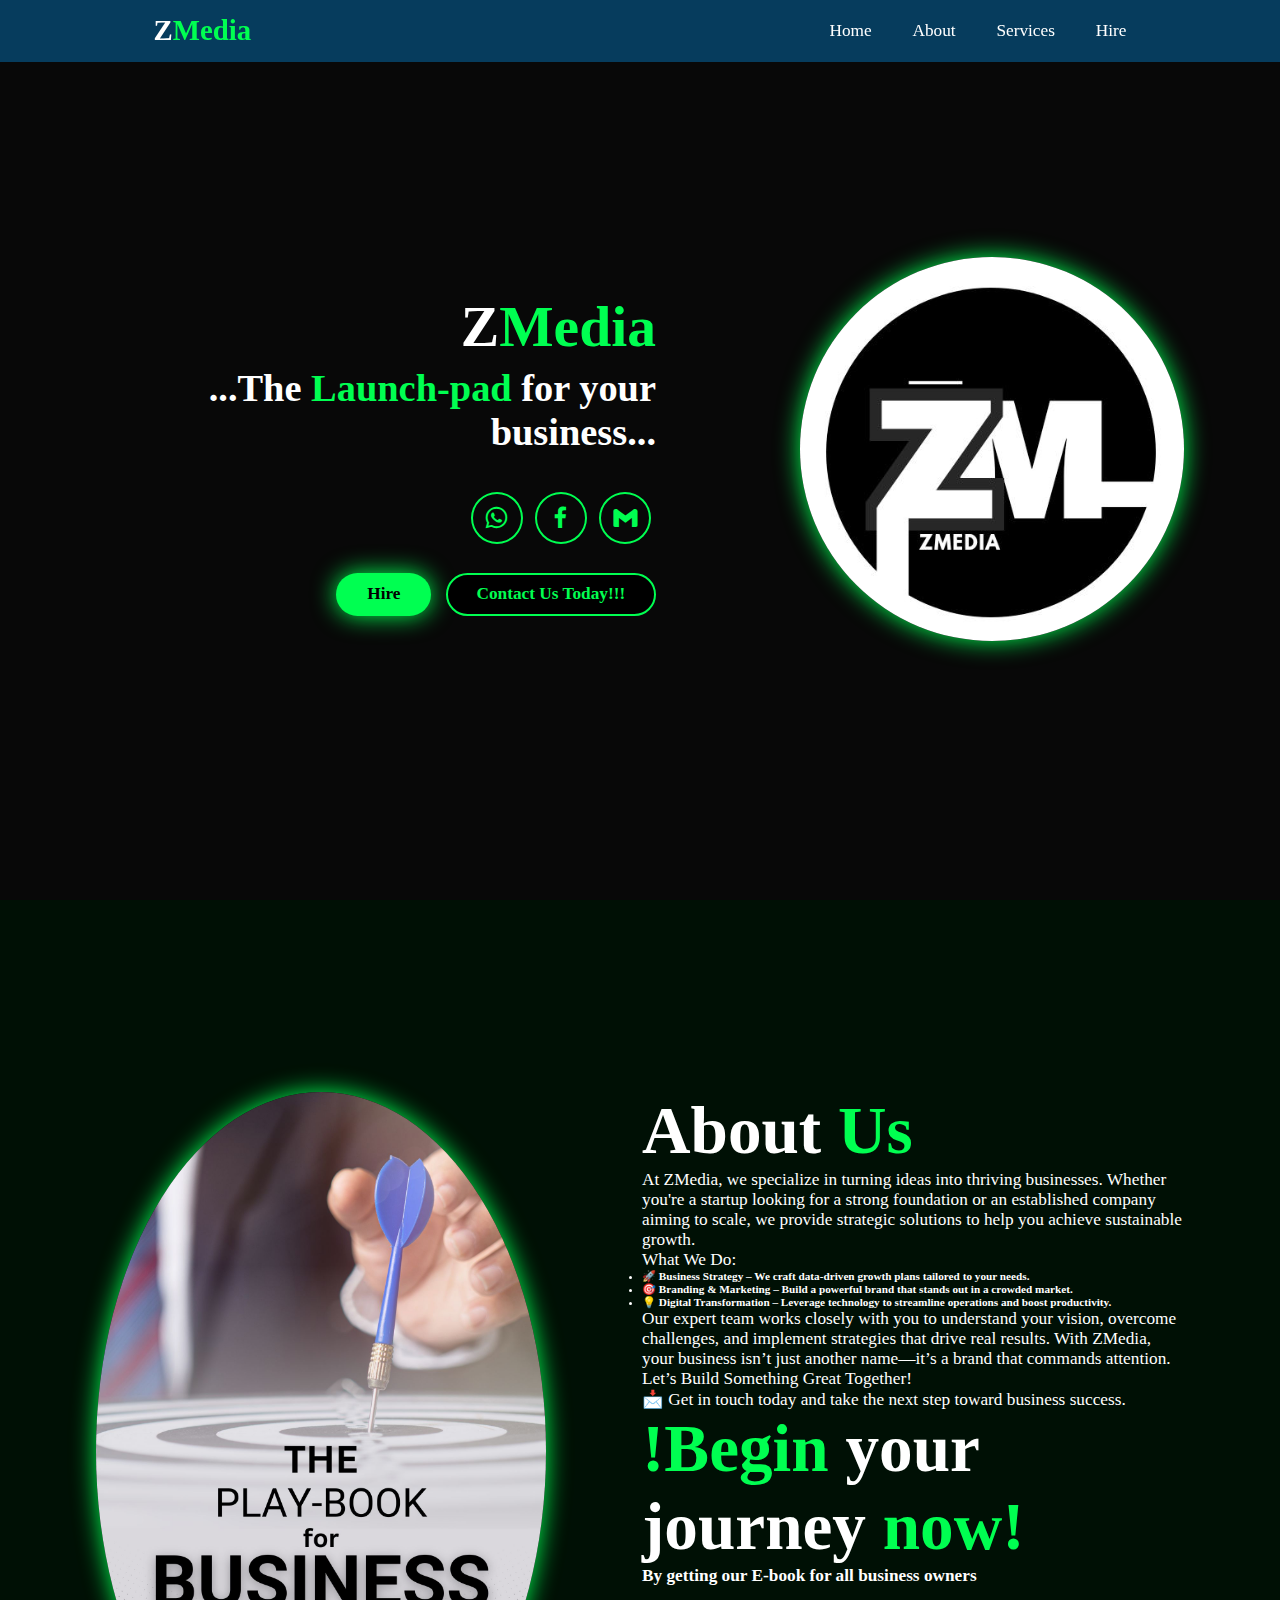
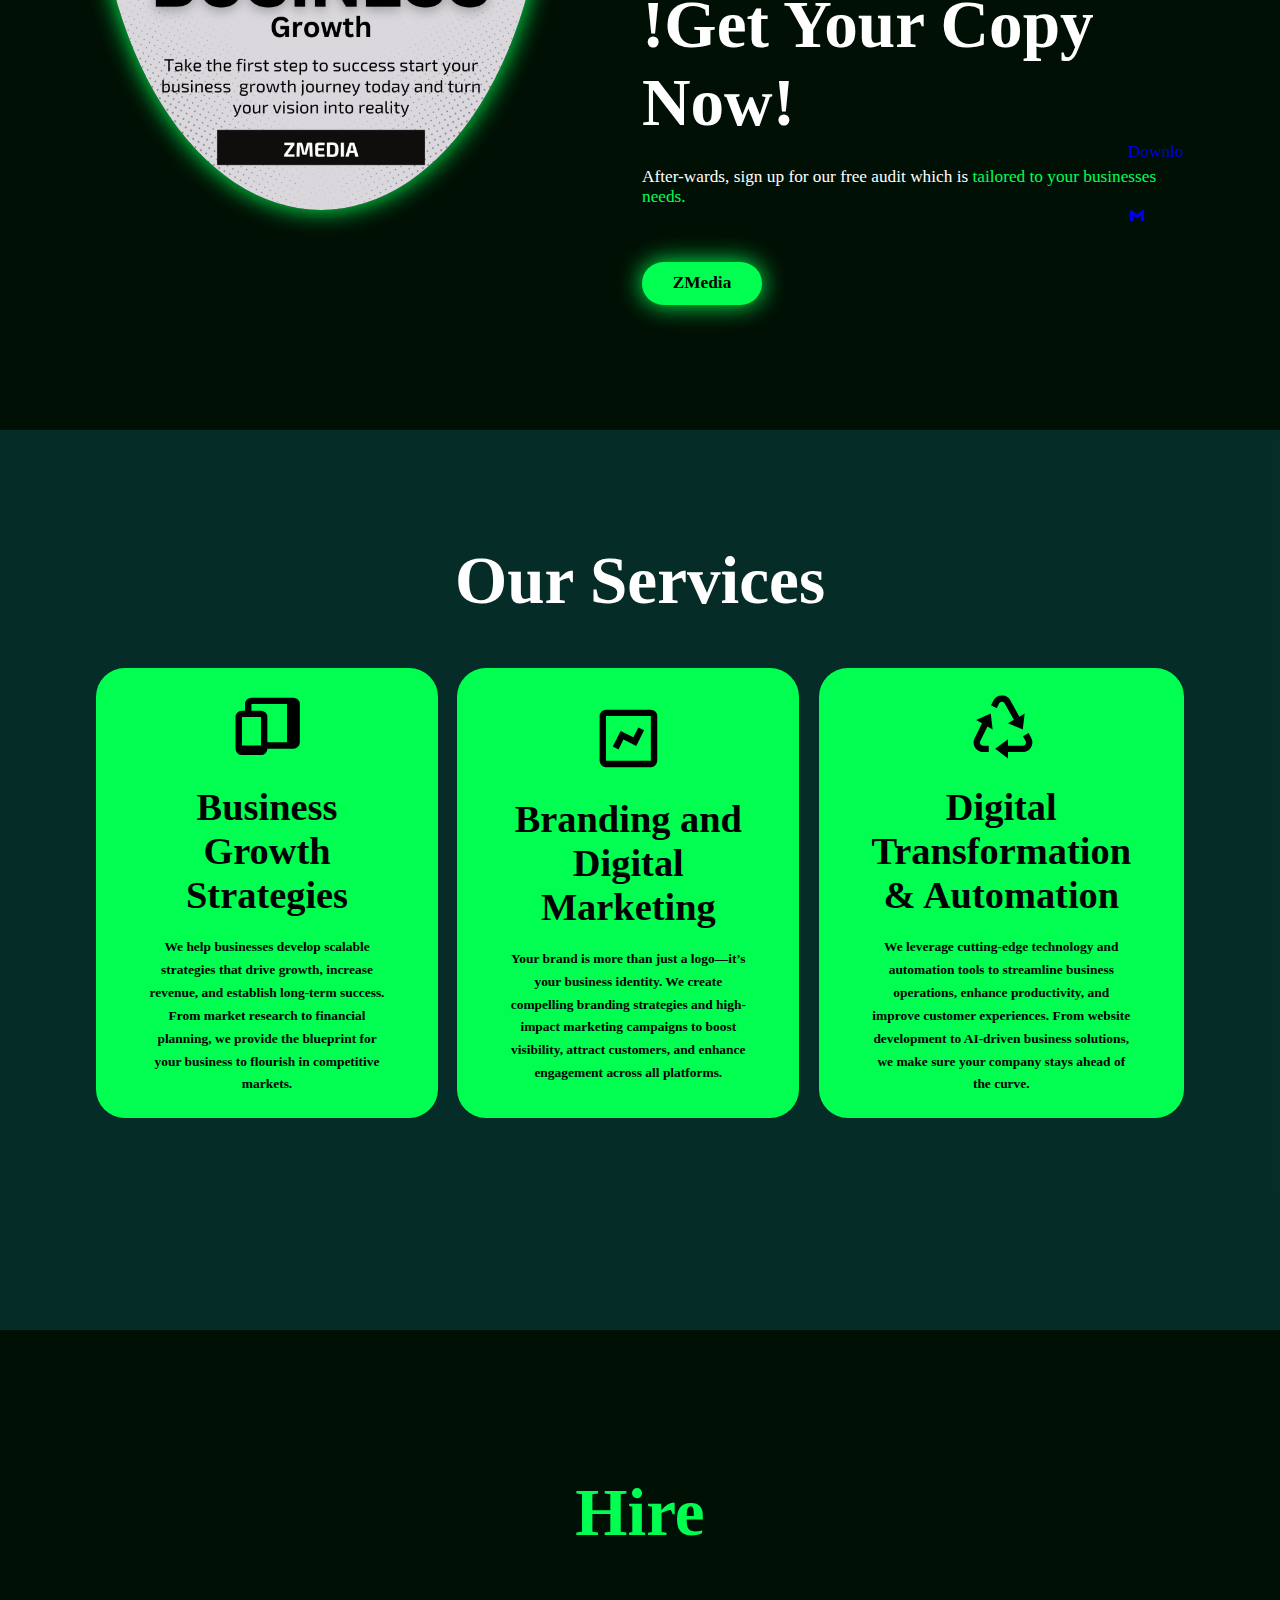
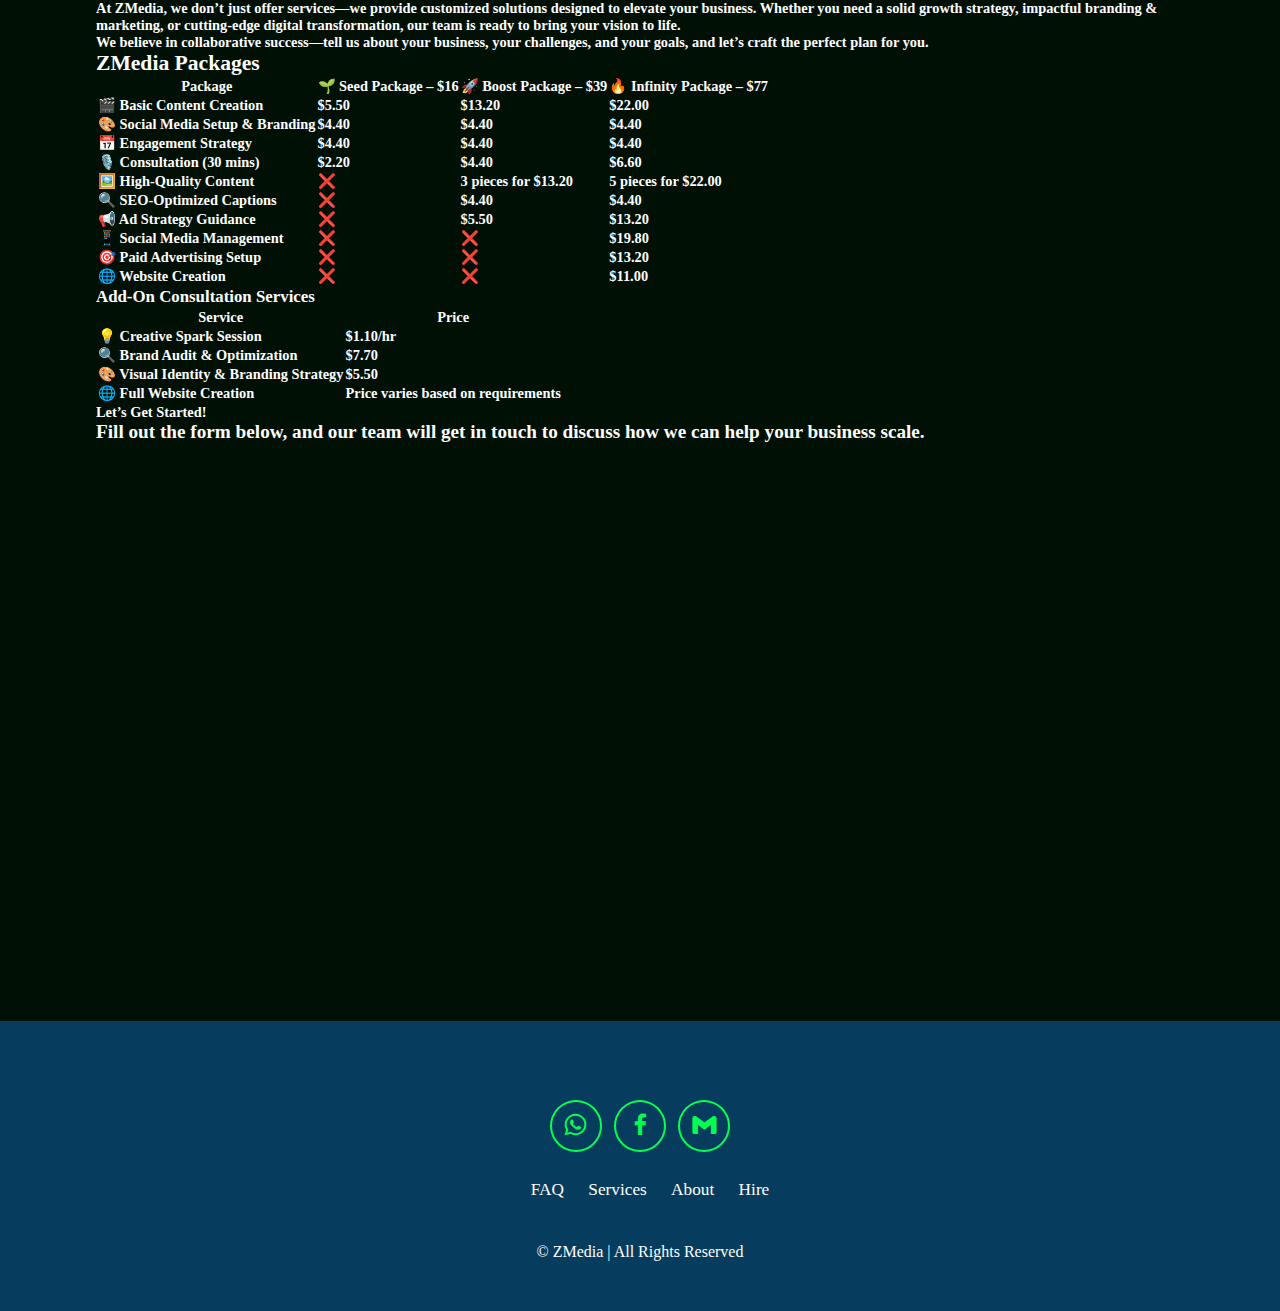
==== commit e930f70a: "ZMedia_Website.html" ====
--- a/ZMedia_Website.html
+++ b/ZMedia_Website.html
@@ -4,6 +4,71 @@
     <meta charset="UTF-8" />
     <meta name="viewport" 
     content="width=device-width, initial-scale=1">
+    <link rel="icon" type="image/png" href="ZMedia Logo.png">
+    <title>ZMedia.Official</title>
+    <link rel="stylesheet" href="ZMedia_Website_Style.css">
+    <link 
+    href="https://unpkg.com/boxicons@2.1.4/css/boxicons.min.css"
+    rel="stylesheet"
+    />
+    <meta charset="UTF-8" />
+    <meta name="viewport" content="width=device-width, initial-scale=1">
+    <meta name="description" content="ZMedia - Helping entrepreneurs, startups, and businesses scale with strategic growth solutions, branding, digital marketing
+    ,Business expansion
+    ,Market penetration
+    ,Revenue growth
+    ,Profitability
+    ,Customer acquisition
+    ,Market share
+    ,Sales increase
+    ,Product development
+    ,Innovation
+    ,Strategic partnerships
+    ,Mergers and acquisitions
+    ,Brand awareness
+    ,Digital transformation
+    ,Operational efficiency
+    ,Supply chain optimization
+    ,Customer retention
+    ,Competitive advantage
+    ,Business diversification
+    ,Global expansion
+    ,E-commerce growth
+    ,Social media marketing
+    ,Content marketing
+    ,Search engine optimization (SEO)
+    ,Customer relationship management (CRM)
+    ,Data analytics
+    ,Business intelligence
+    ,Financial management
+    ,Cost reduction
+    ,Lean management
+    ,Agile methodology
+    ,Employee training
+    ,Leadership development
+    ,Corporate culture
+    ,Innovation strategy
+    ,Product diversification
+    ,Market research
+    ,Consumer behavior analysis
+    ,Brand positioning
+    ,Customer experience
+    ,User experience (UX)
+    ,Mobile marketing
+    ,Affiliate marketing
+    ,Influencer marketing
+    ,Email marketing
+    ,Public relations
+    ,Corporate social responsibility (CSR)
+    ,Sustainability practices
+    ,Risk management
+    ,Business continuity planning
+    ,Financial forecasting." />
+    <meta name="keywords" content="business growth, entrepreneurship, digital marketing, branding, startups, marketing strategy, business consulting, social media marketing, online business, SEO optimization, content marketing, automation, lead generation, website development, business scaling" />
+    <meta name="robots" content="index, follow" />
+    <meta property="og:title" content="ZMedia - The Launch-pad for Your Business" />
+    <meta name="google-site-verification" content="Ytp-cLkAqy9k9aYS0BHpx_8cejcFkAdERR4W64qe2lo" />
+    <meta property="og:description" content="Helping businesses achieve sustainable growth through digital transformation, branding, and marketing strategies." />
     <link rel="icon" type="image/png" href="ZMedia Logo.png">
     <title>ZMedia.Official</title>
     <link rel="stylesheet" href="ZMedia_Website_Style.css">
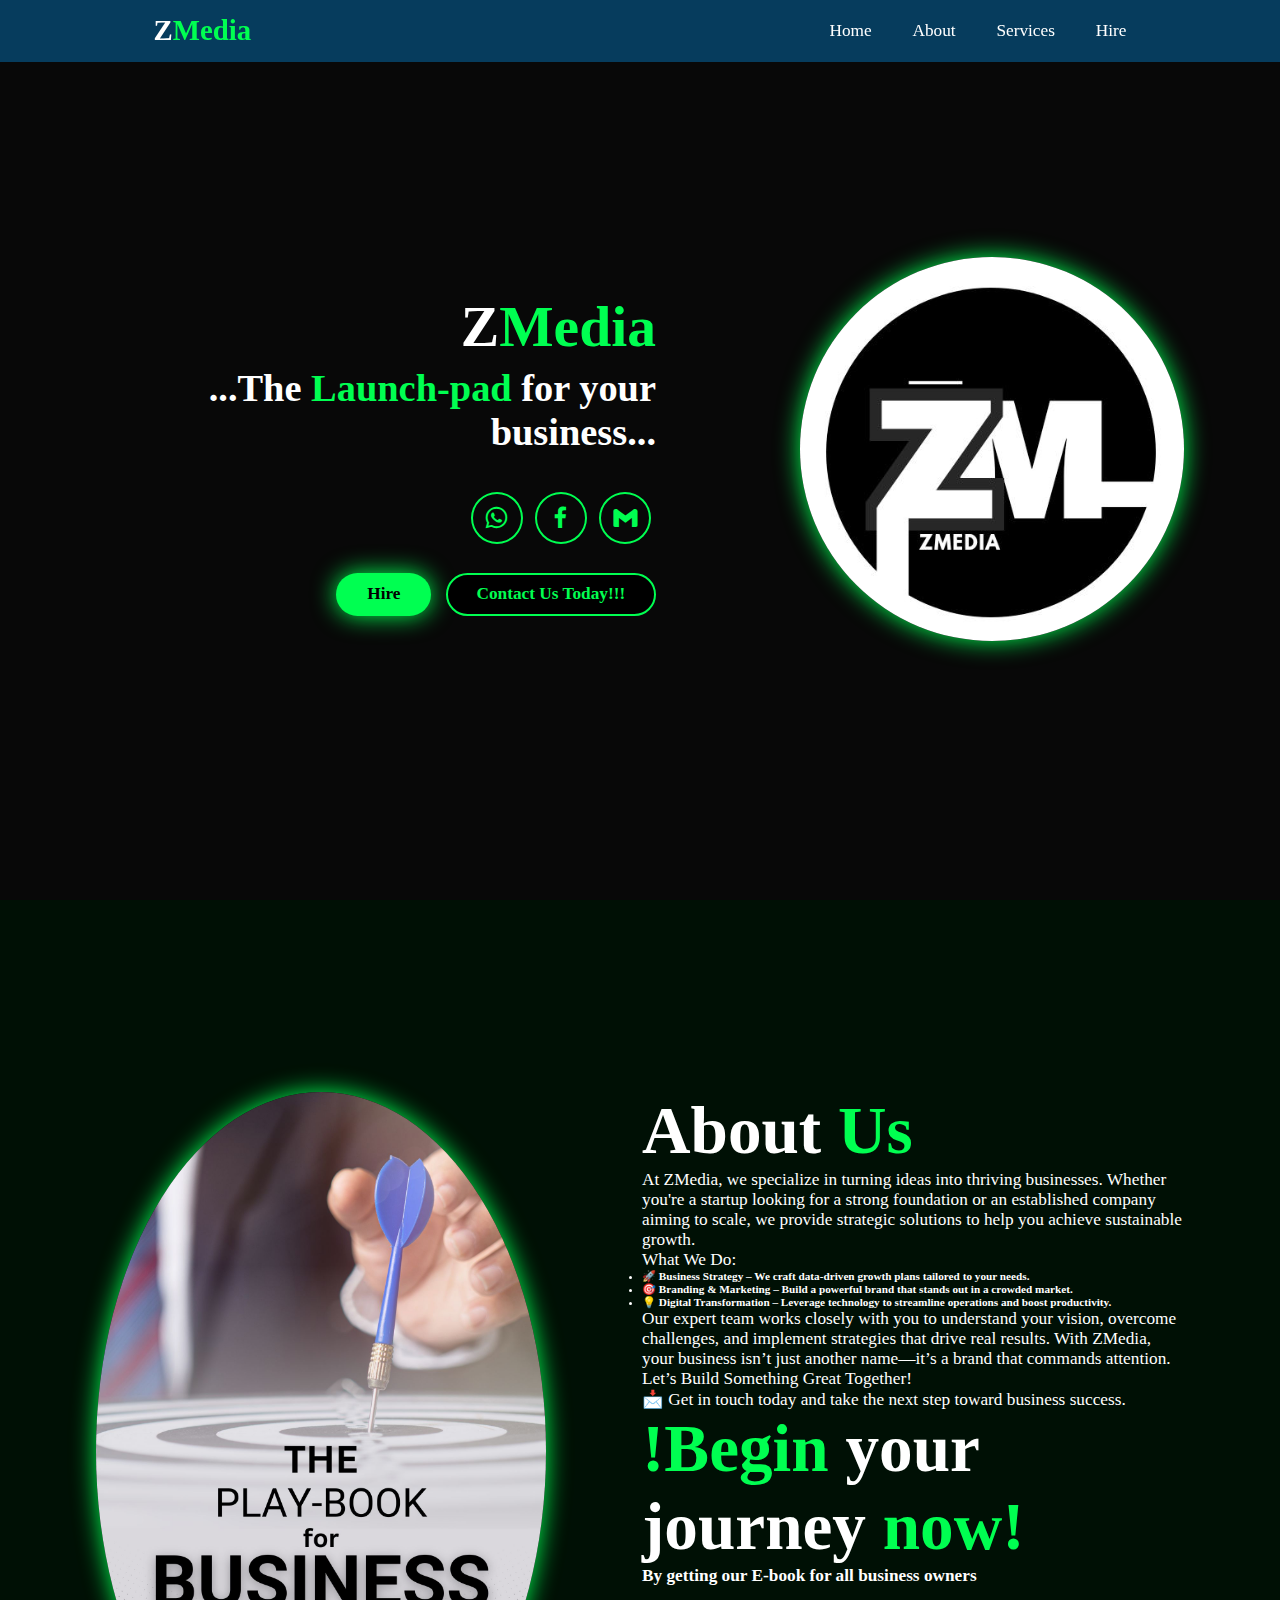
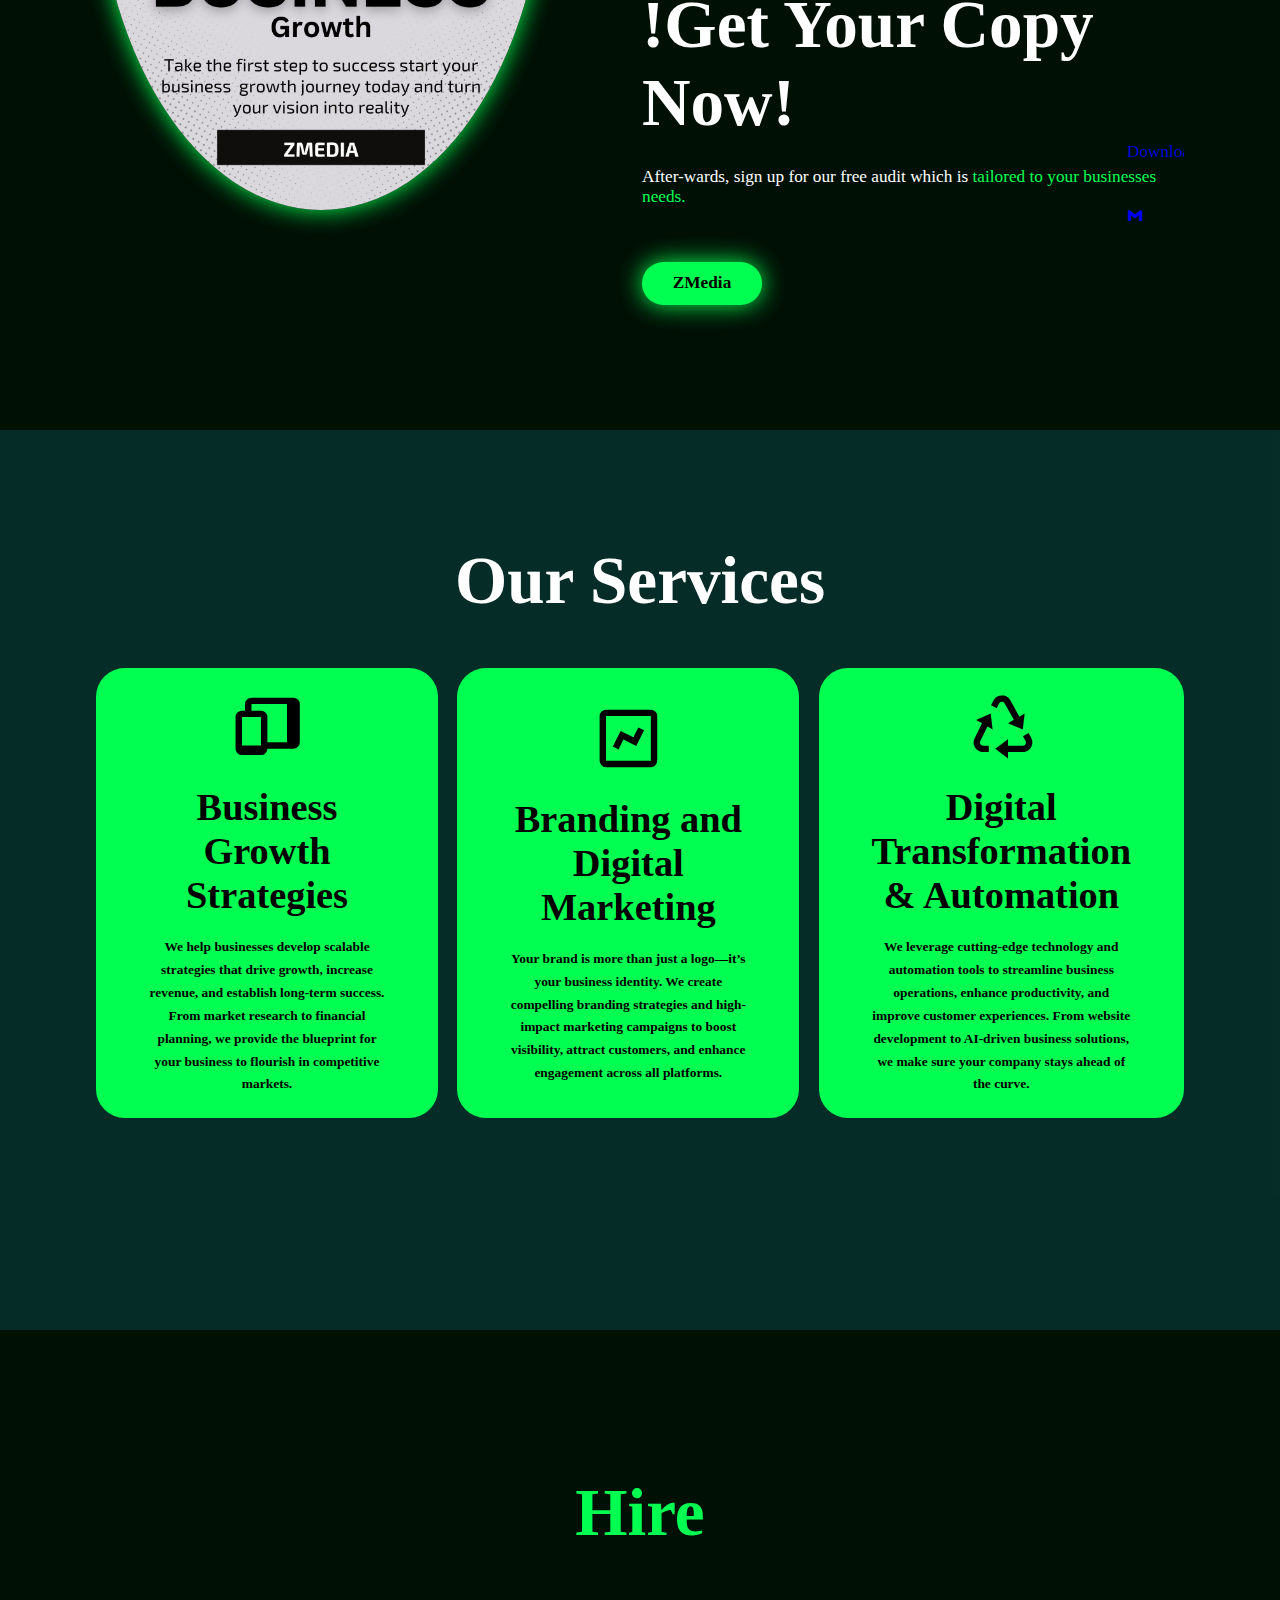
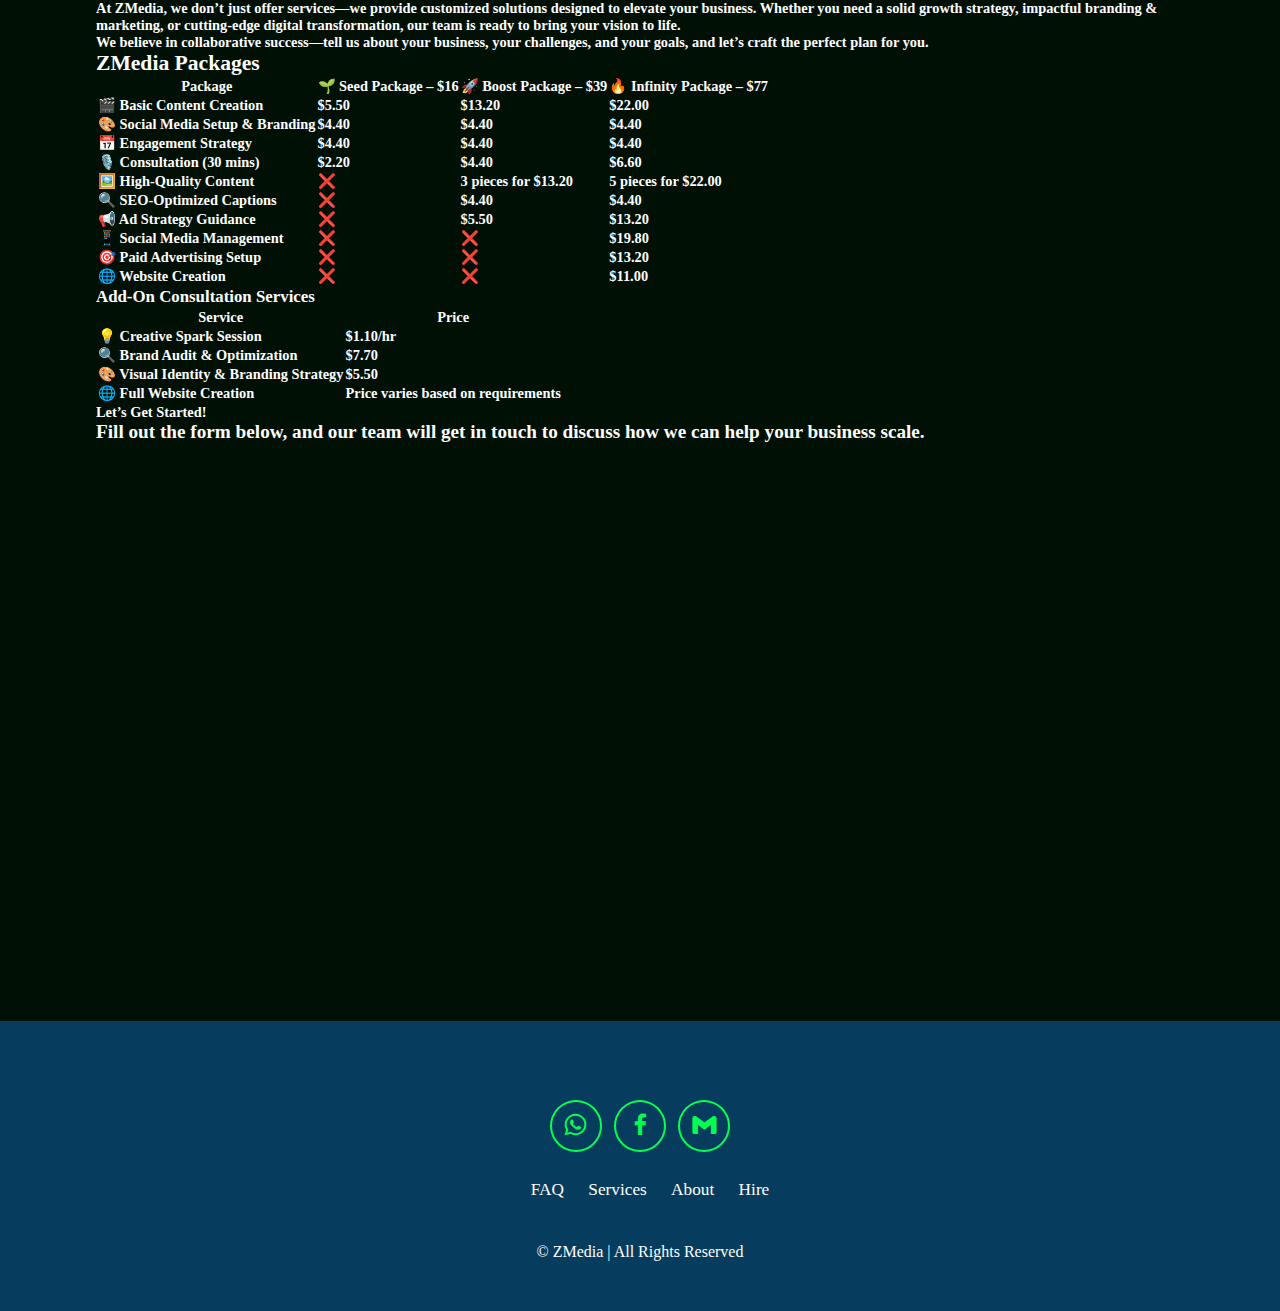
==== commit cdbf4951: "ZMedia_Website.html" ====
--- a/ZMedia_Website.html
+++ b/ZMedia_Website.html
@@ -67,7 +67,6 @@
     <meta name="keywords" content="business growth, entrepreneurship, digital marketing, branding, startups, marketing strategy, business consulting, social media marketing, online business, SEO optimization, content marketing, automation, lead generation, website development, business scaling" />
     <meta name="robots" content="index, follow" />
     <meta property="og:title" content="ZMedia - The Launch-pad for Your Business" />
-    <meta name="google-site-verification" content="Ytp-cLkAqy9k9aYS0BHpx_8cejcFkAdERR4W64qe2lo" />
     <meta property="og:description" content="Helping businesses achieve sustainable growth through digital transformation, branding, and marketing strategies." />
     <link rel="icon" type="image/png" href="ZMedia Logo.png">
     <title>ZMedia.Official</title>
@@ -76,6 +75,8 @@
     href="https://unpkg.com/boxicons@2.1.4/css/boxicons.min.css"
     rel="stylesheet"
     />
+    <meta name="google-site-verification" content="Ytp-cLkAqy9k9aYS0BHpx_8cejcFkAdERR4W64qe2lo" />
+   
   </head>
   <body>
 
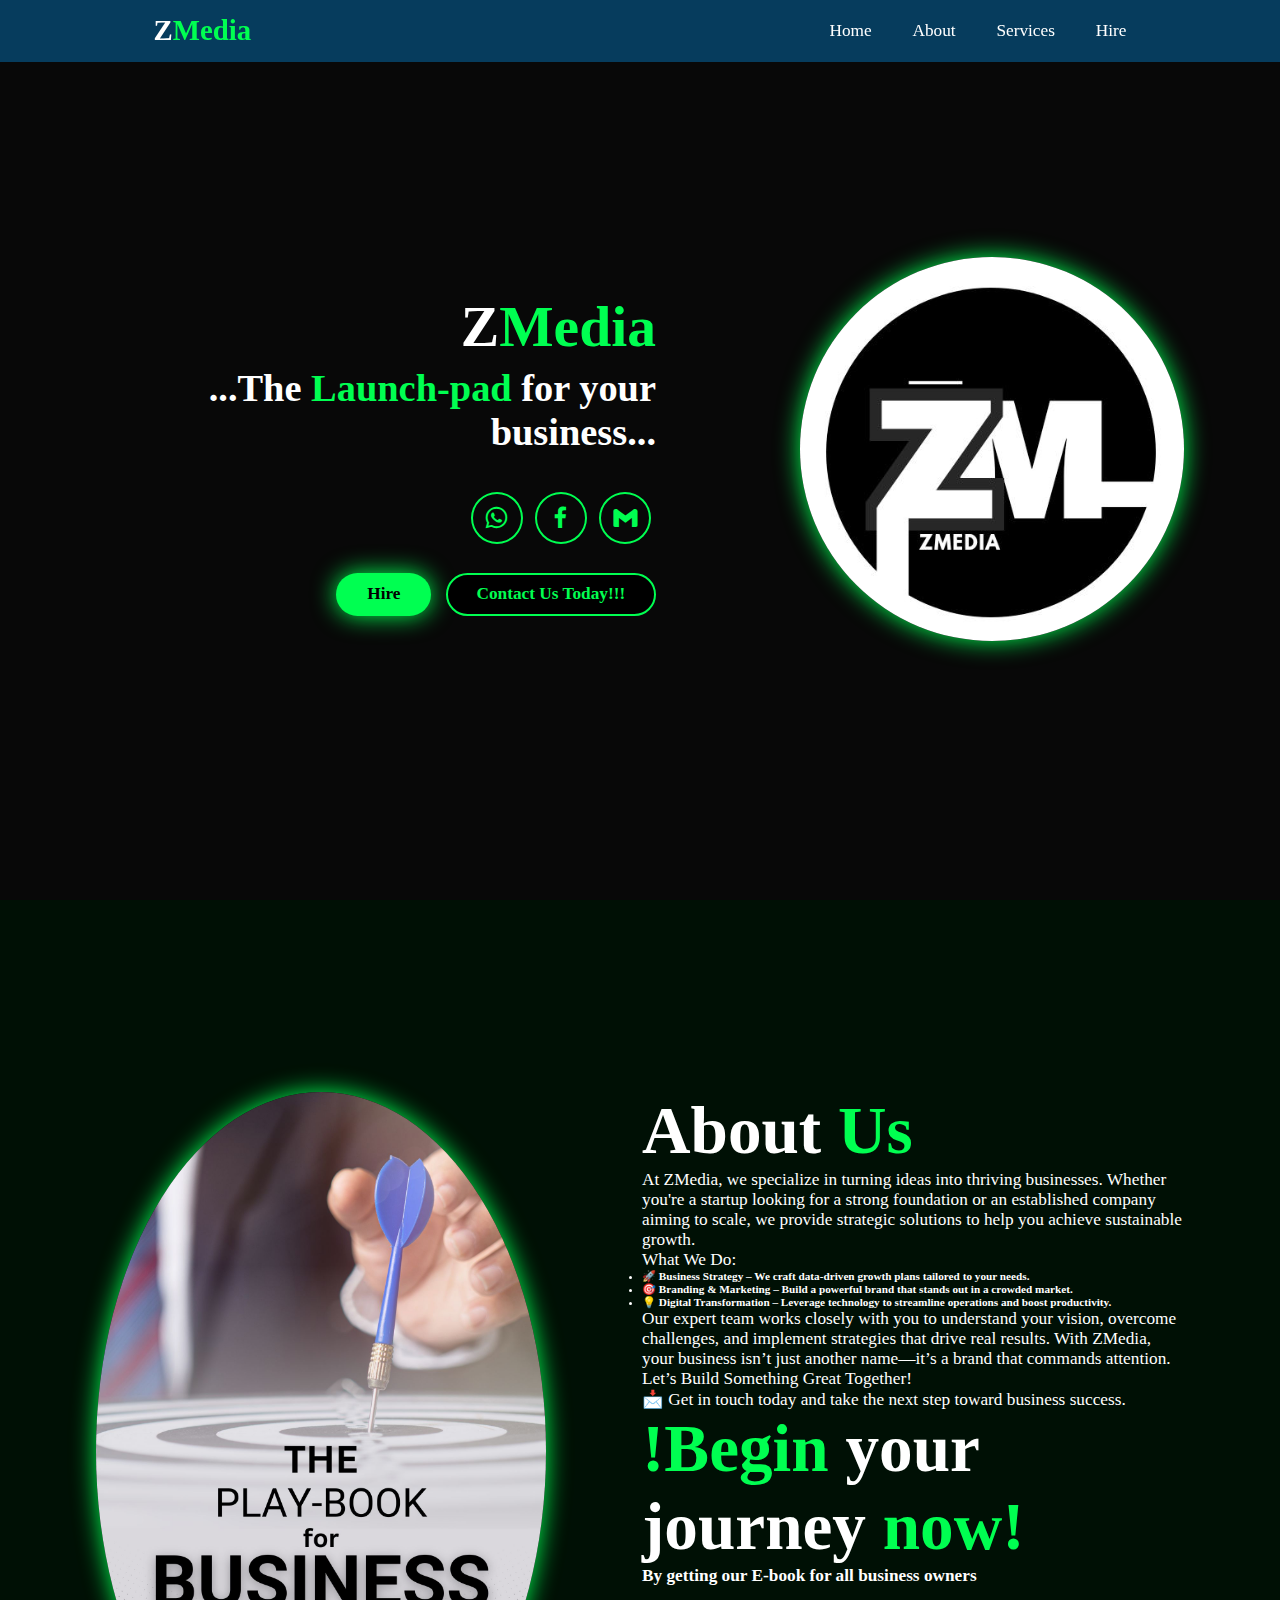
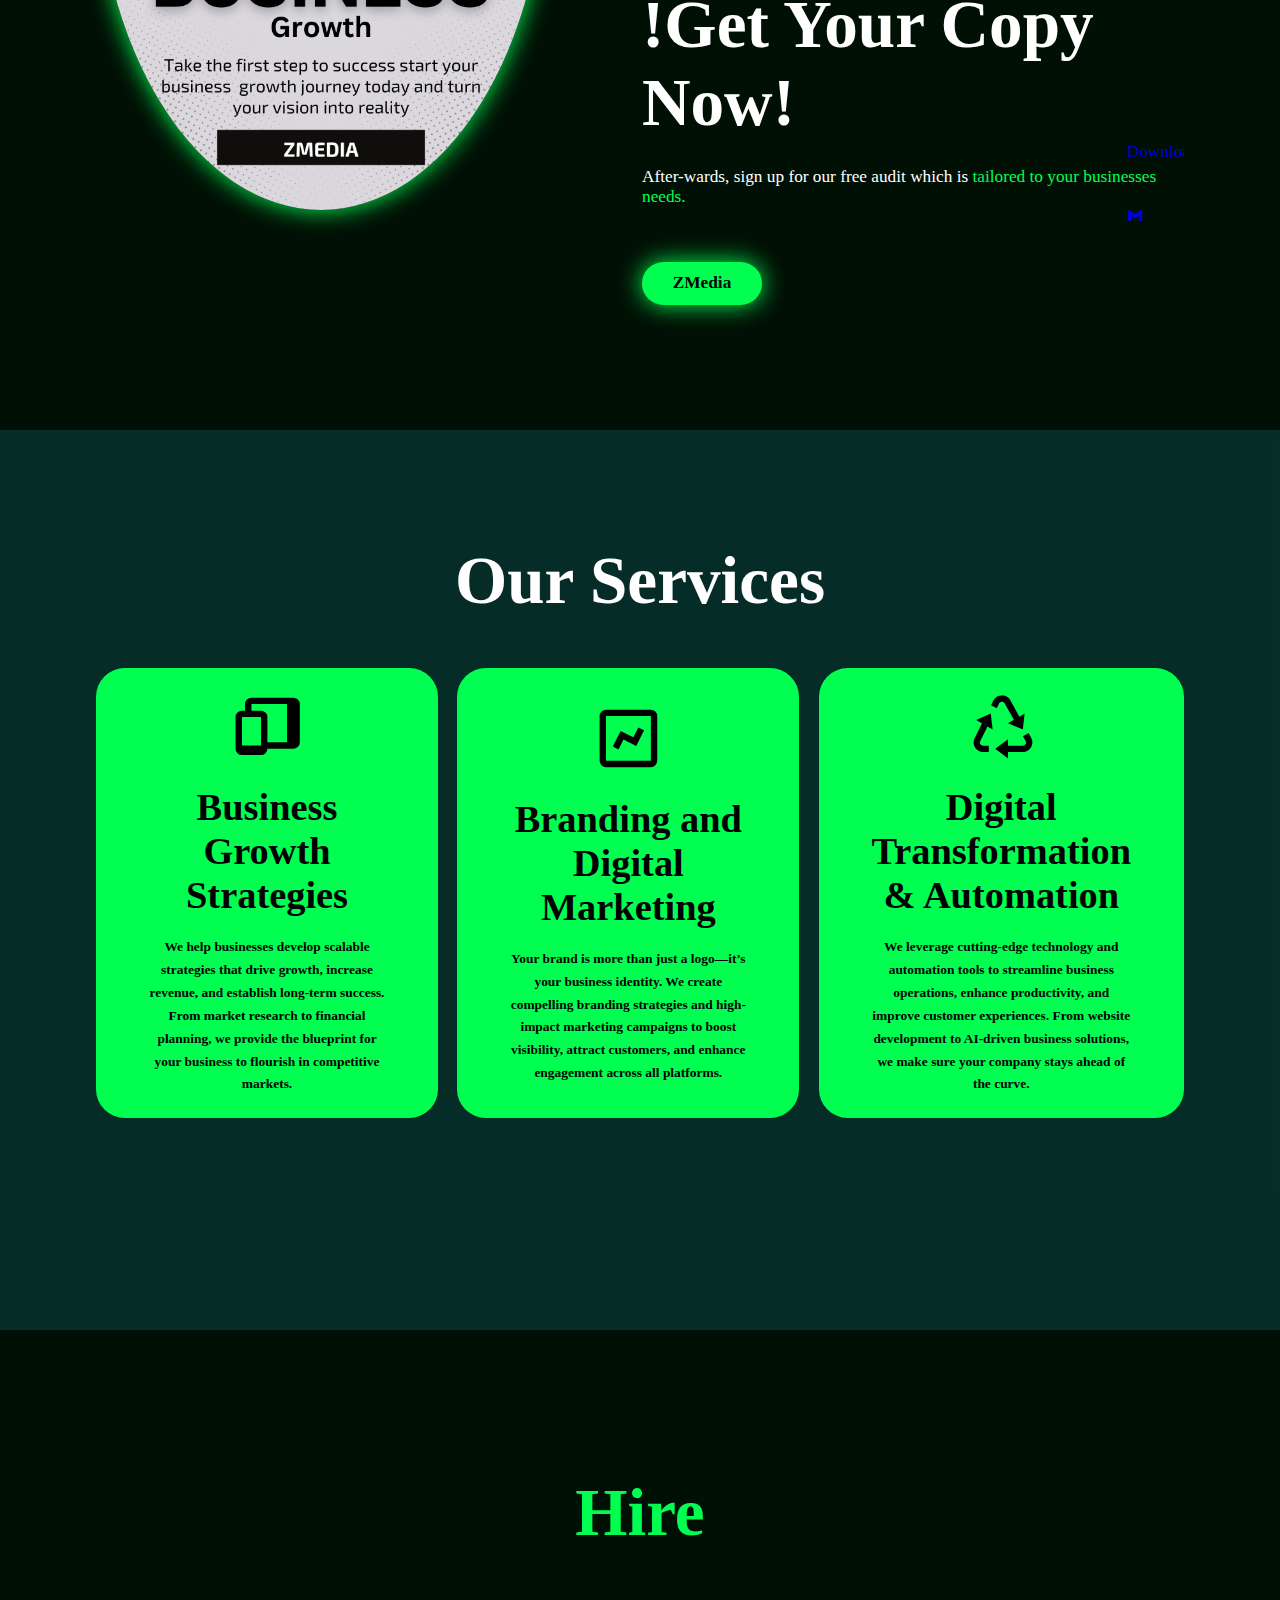
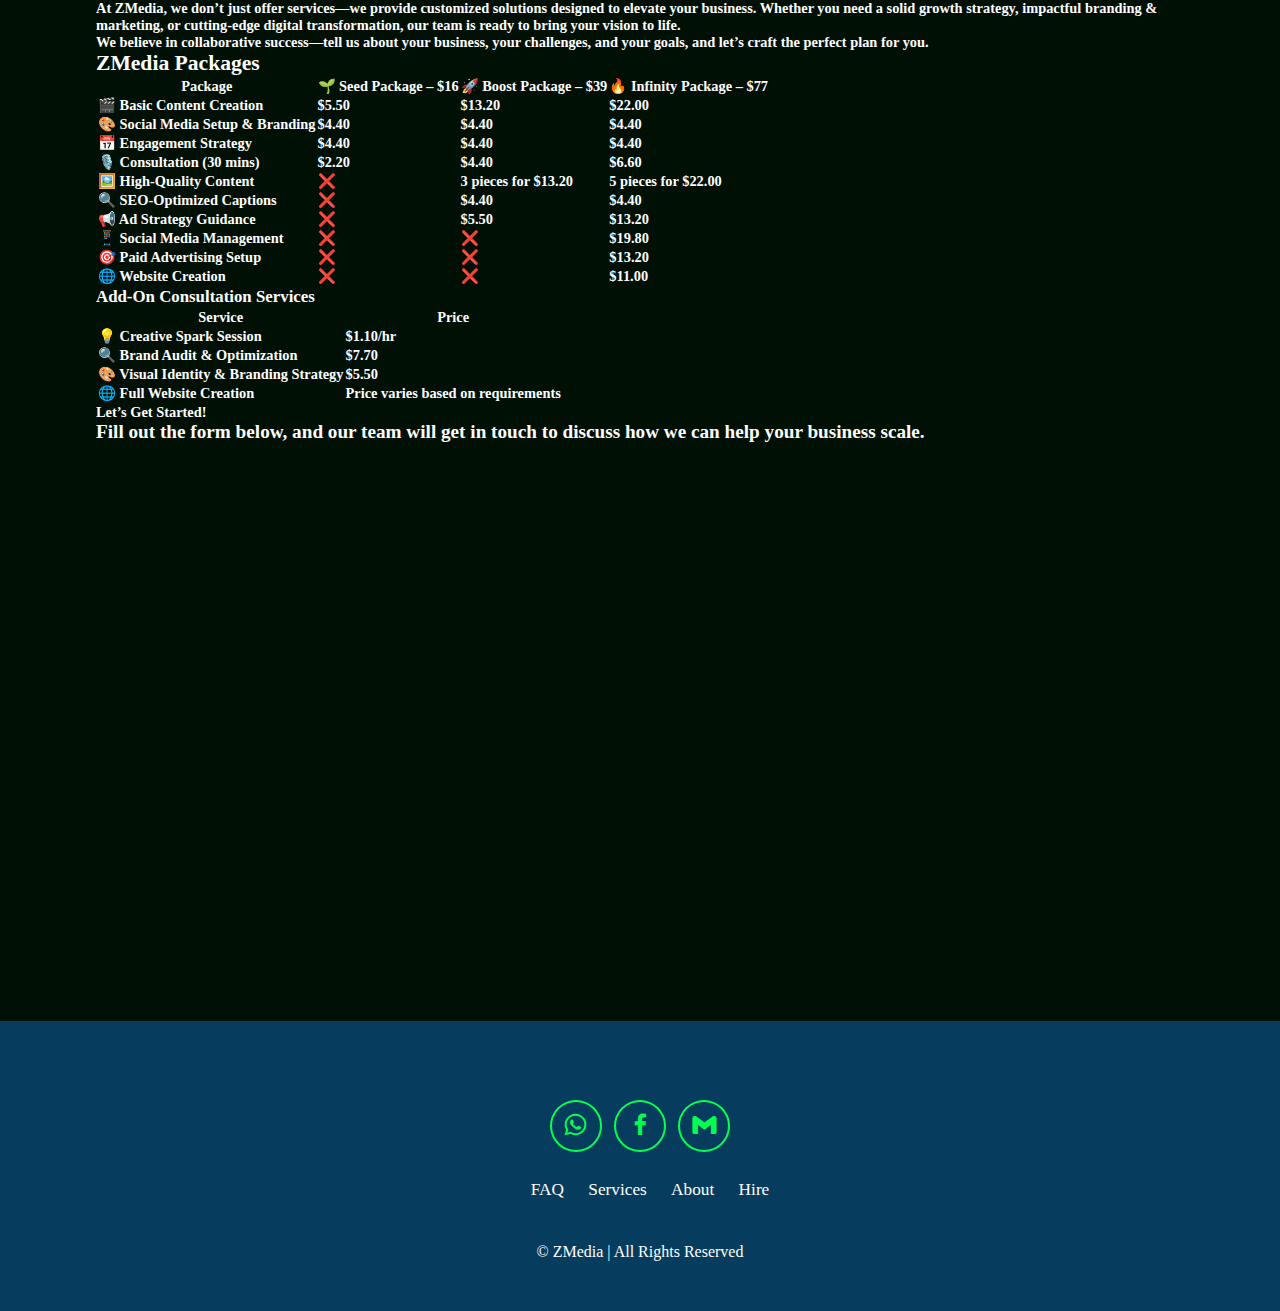
==== commit 661a485e: "ZMedia" ====
--- a/ZMedia_Website.html
+++ b/ZMedia_Website.html
@@ -75,7 +75,6 @@
     href="https://unpkg.com/boxicons@2.1.4/css/boxicons.min.css"
     rel="stylesheet"
     />
-    <meta name="google-site-verification" content="Ytp-cLkAqy9k9aYS0BHpx_8cejcFkAdERR4W64qe2lo" />
    
   </head>
   <body>
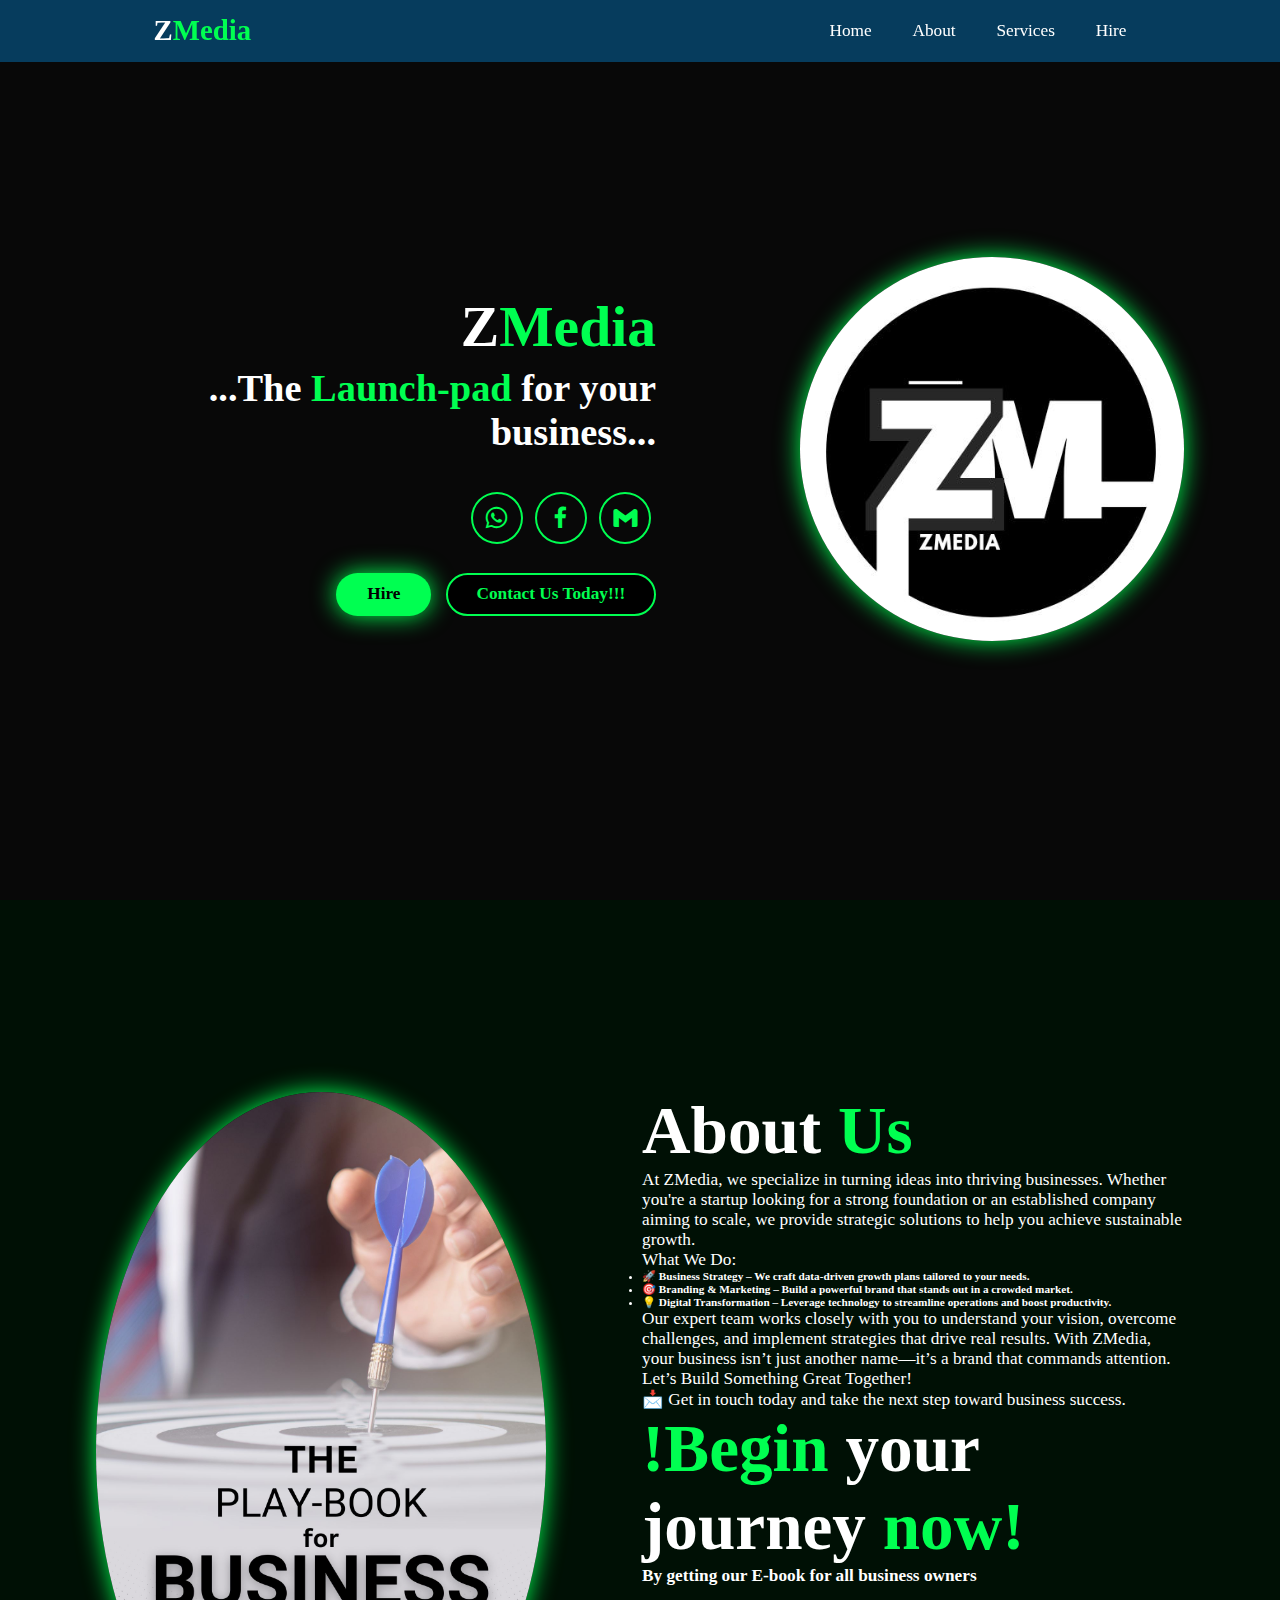
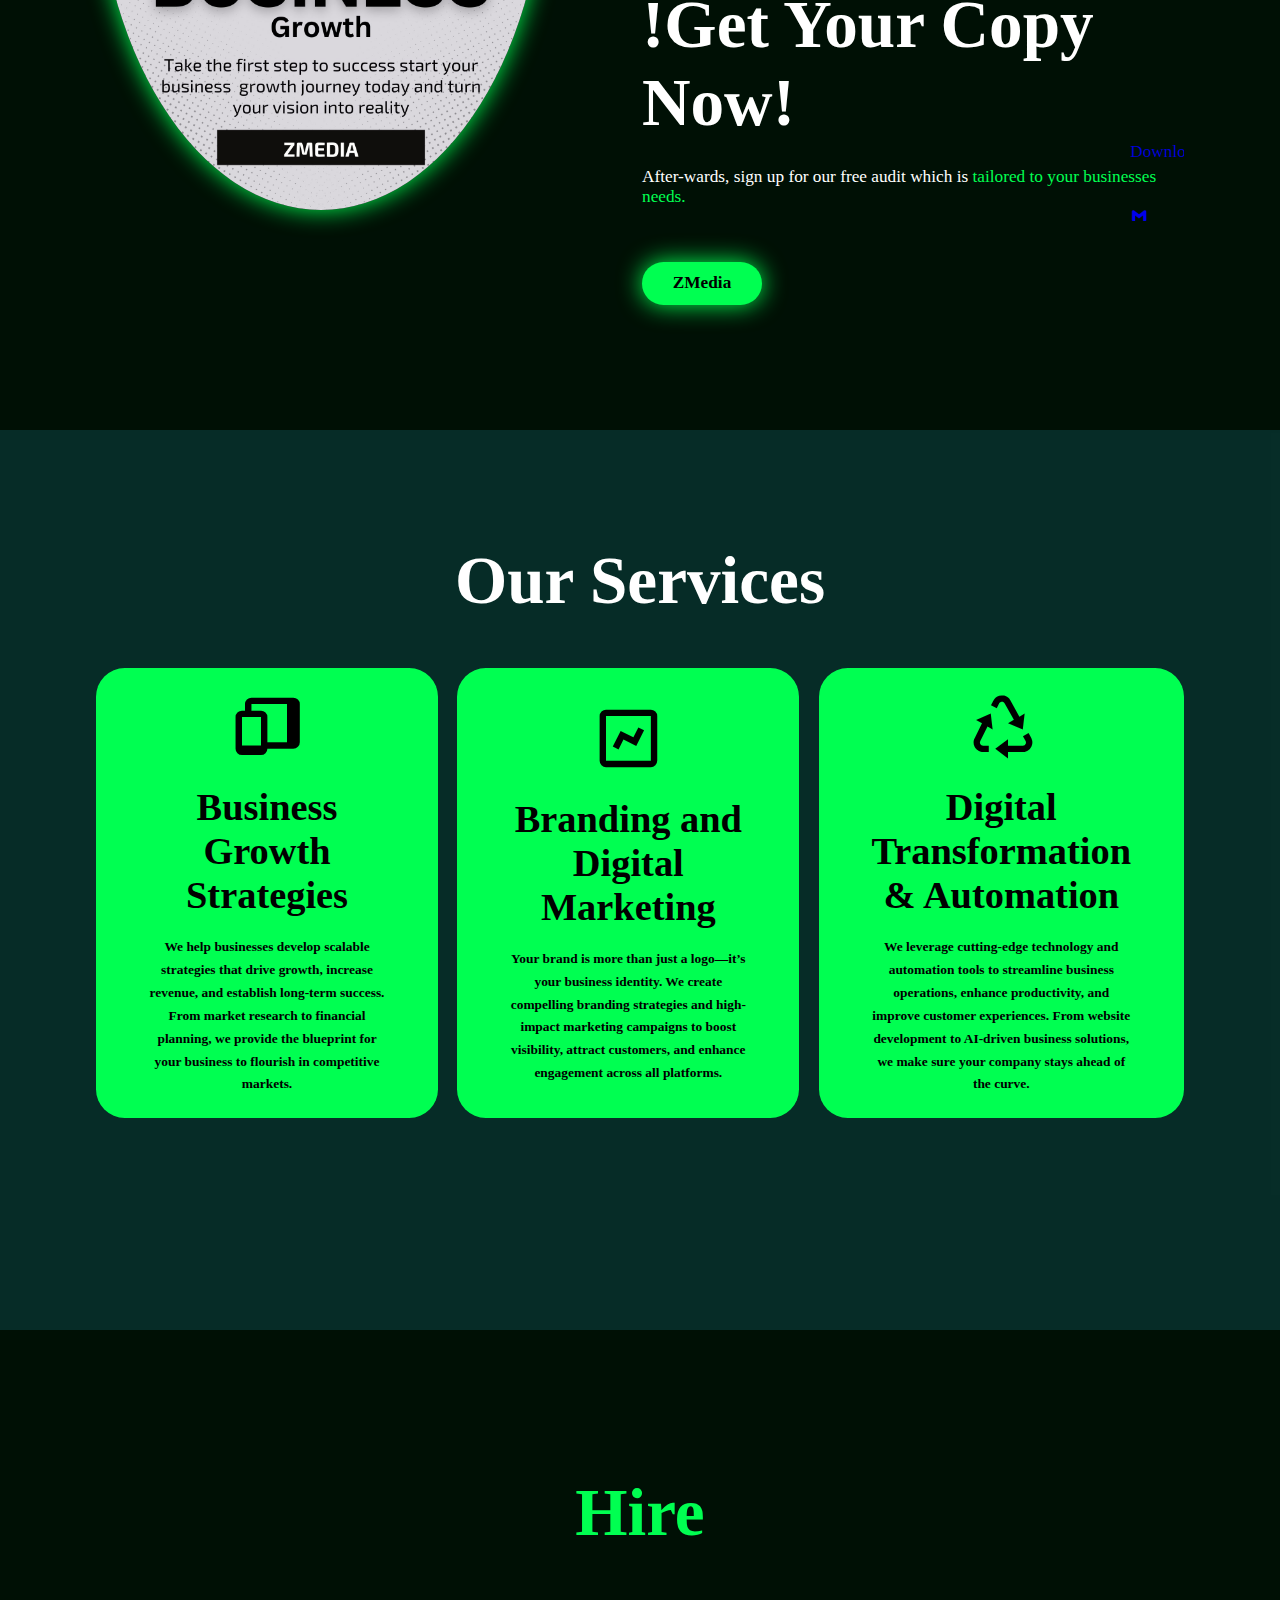
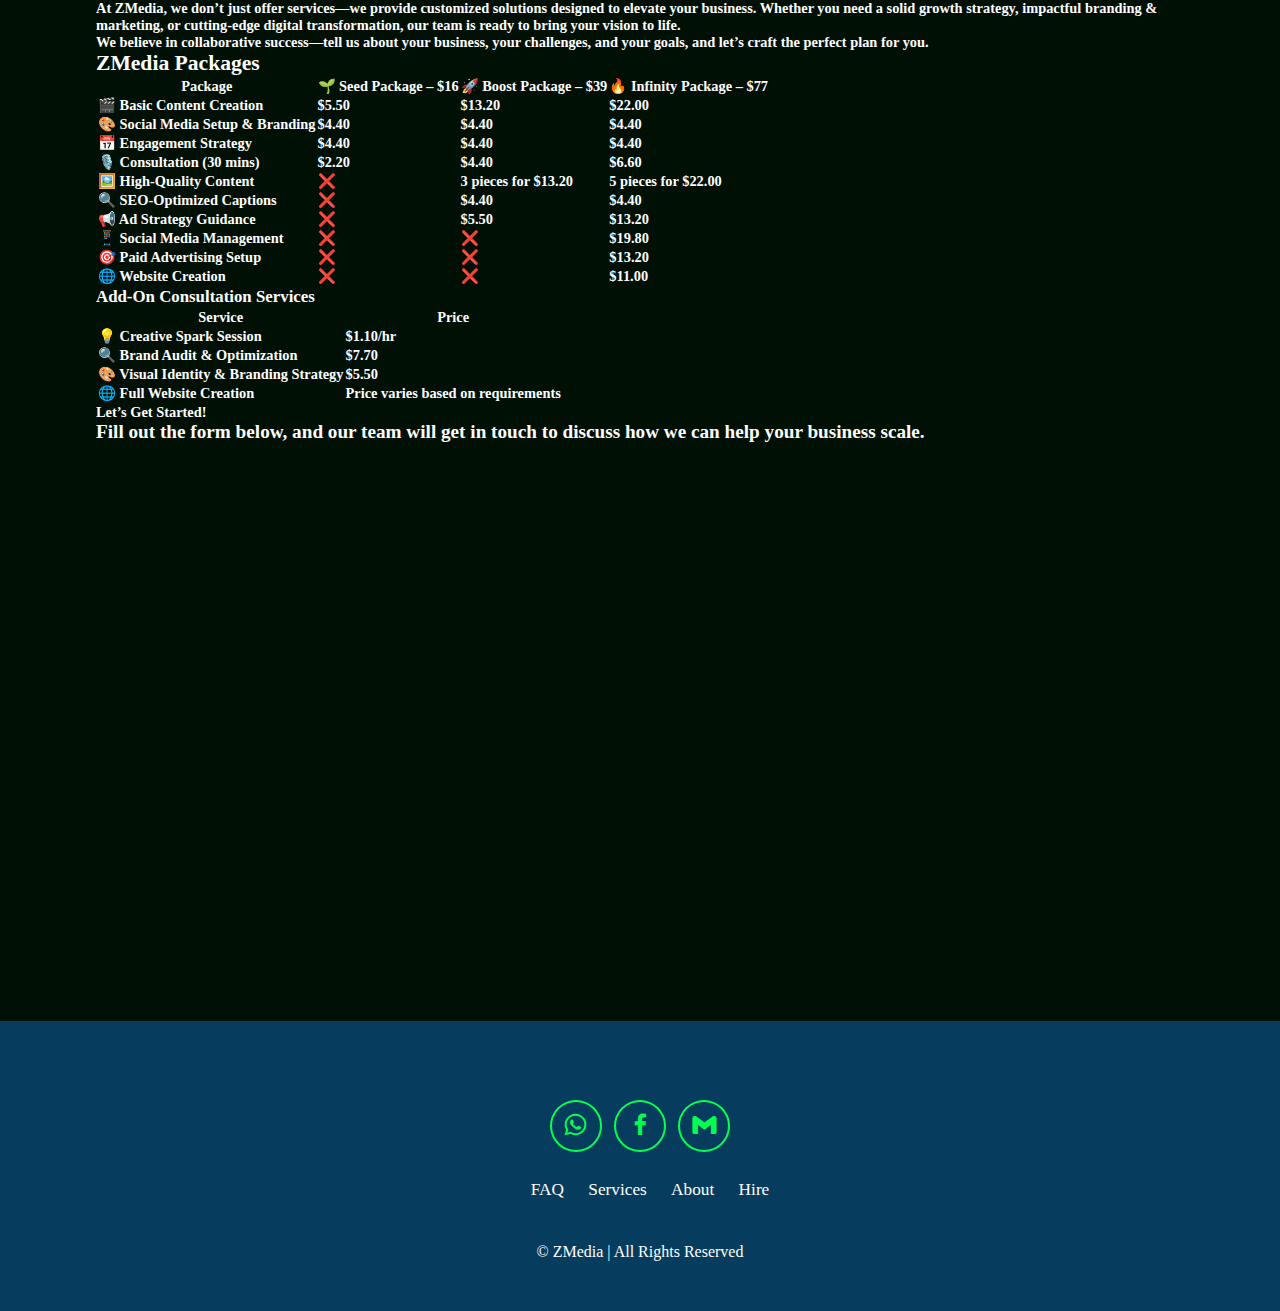
==== commit 8885f688: "ZMedia_Website.html" ====
--- a/ZMedia_Website.html
+++ b/ZMedia_Website.html
@@ -75,6 +75,7 @@
     href="https://unpkg.com/boxicons@2.1.4/css/boxicons.min.css"
     rel="stylesheet"
     />
+    <a href  = 'google90312972ba9e078d.html'></a>
    
   </head>
   <body>
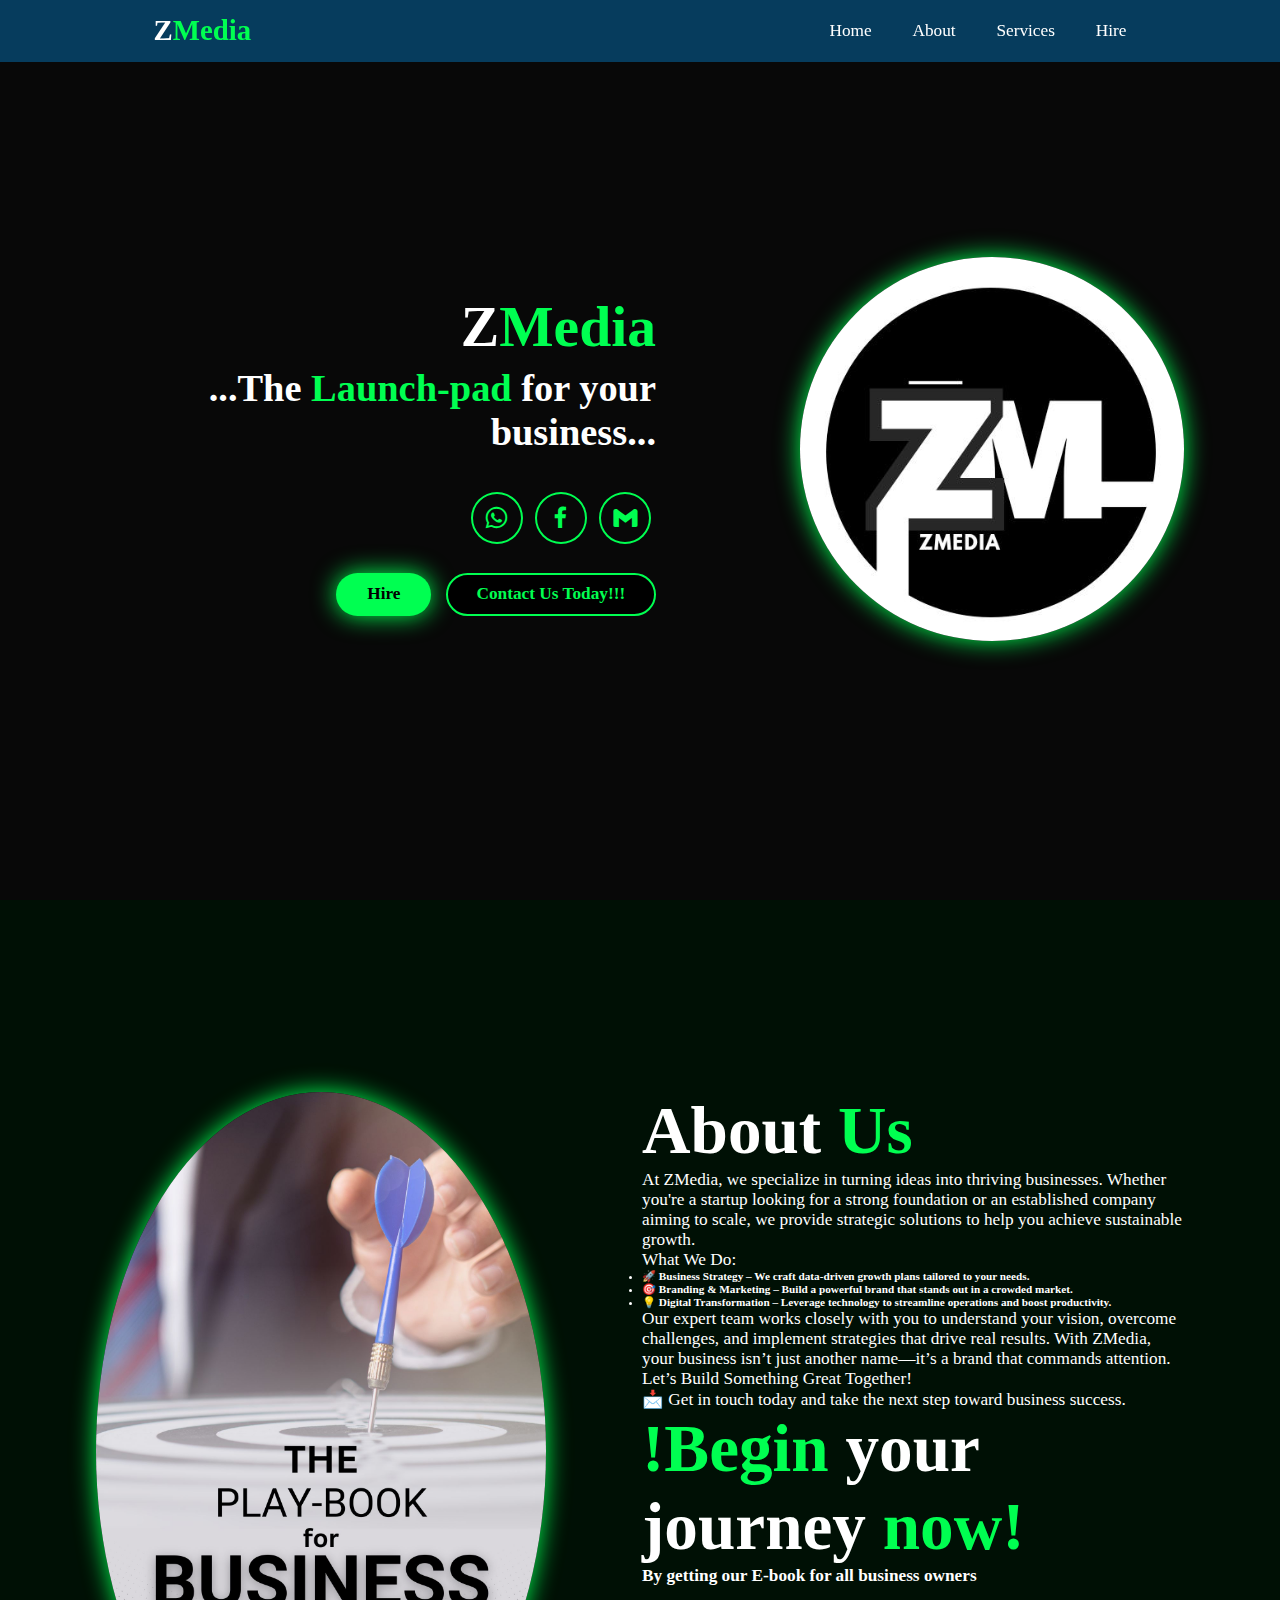
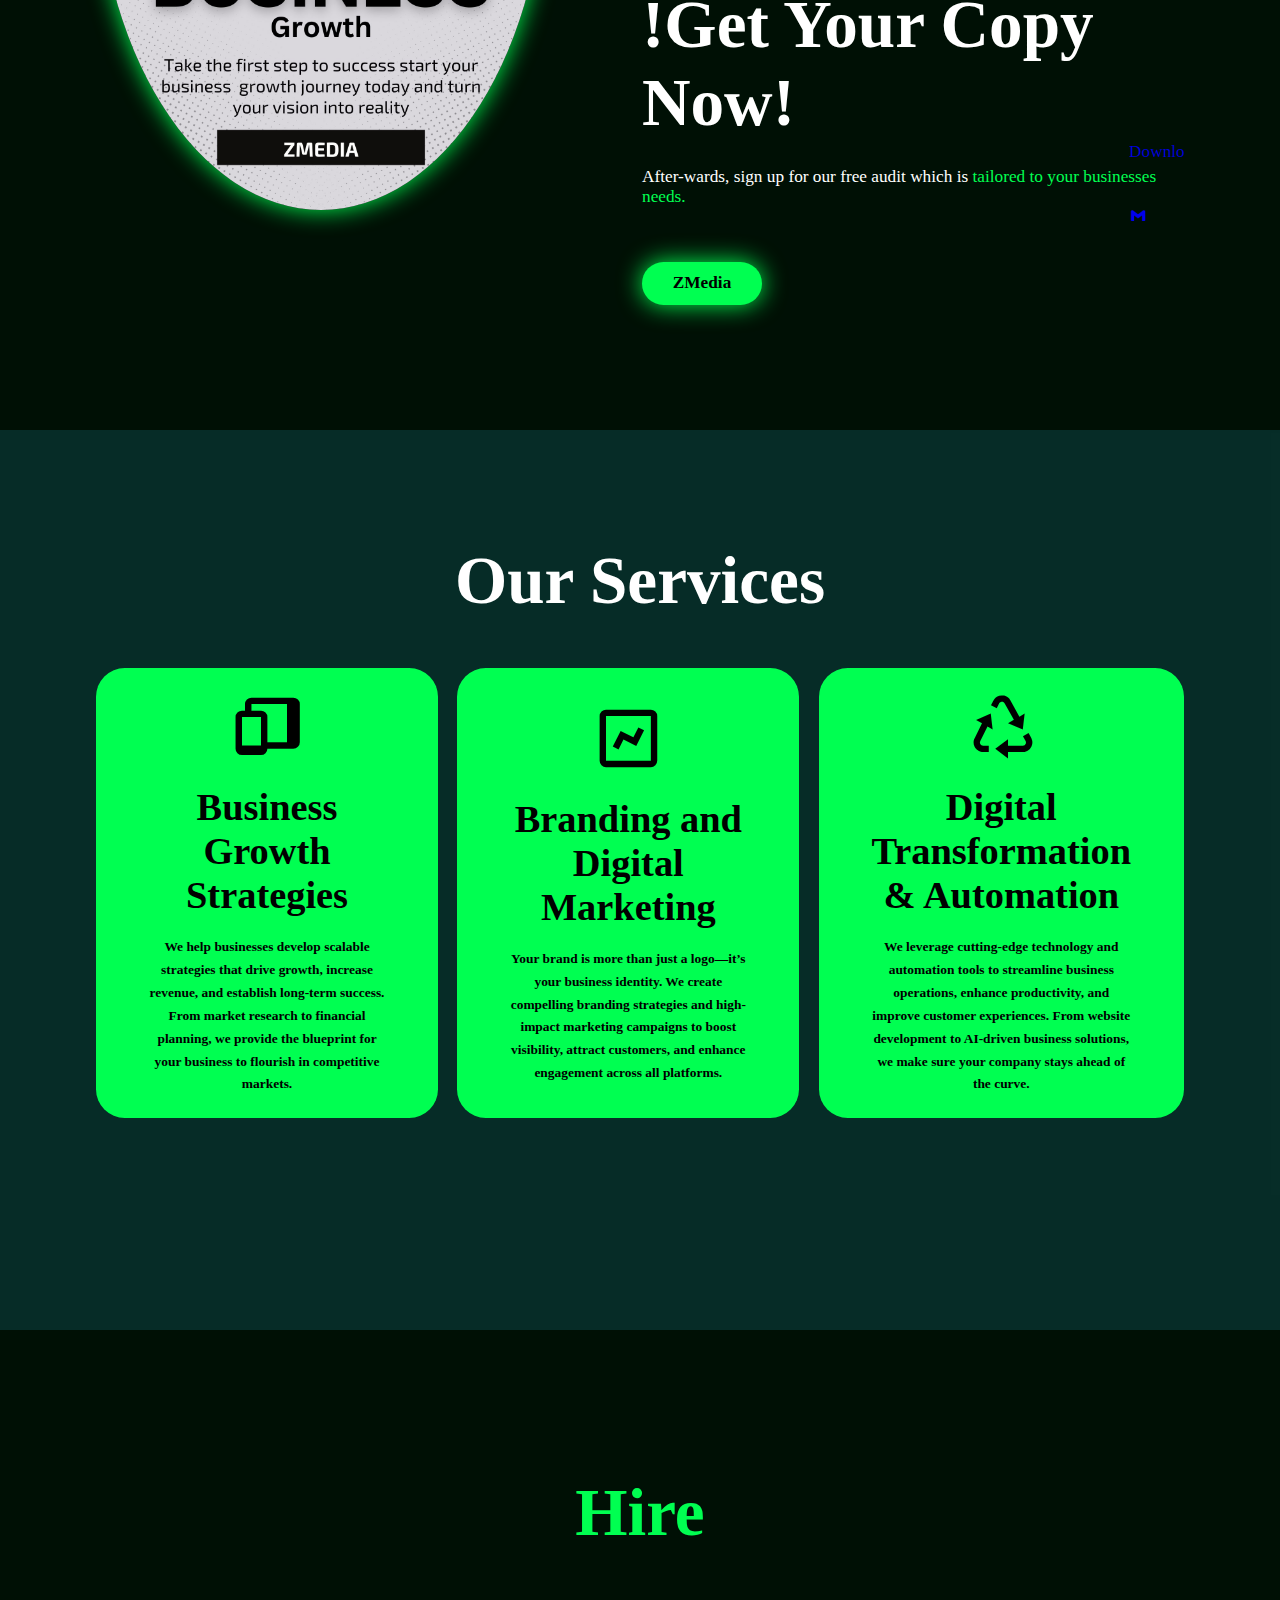
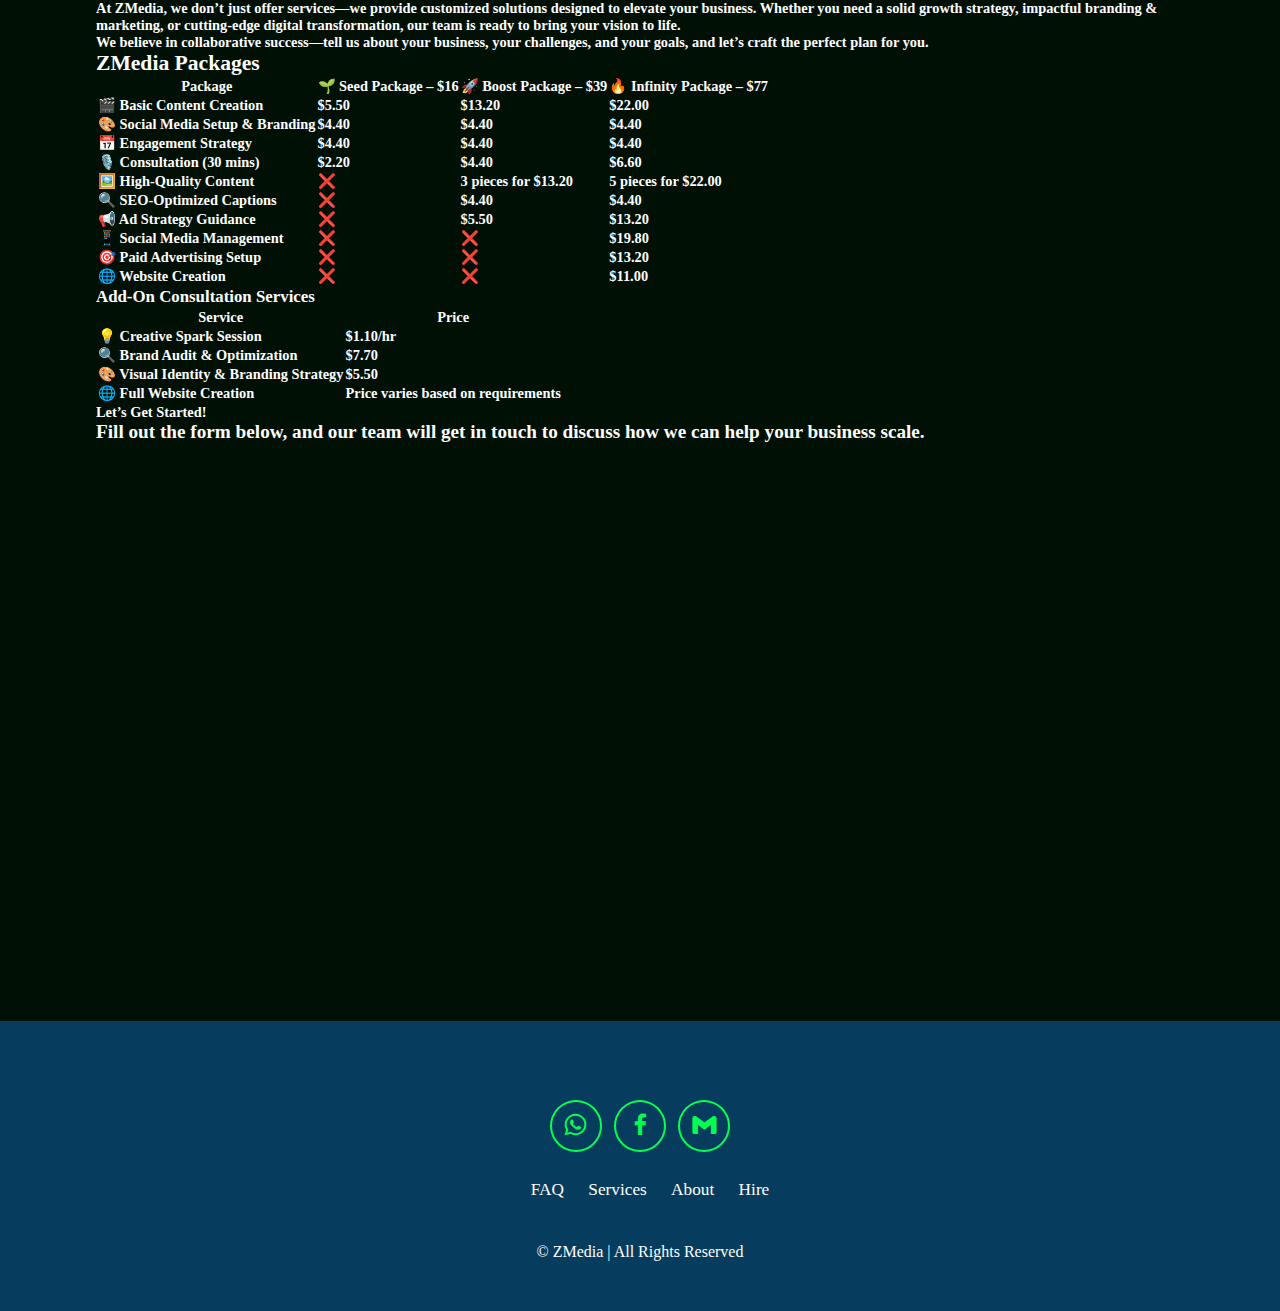
==== commit 1d7b1468: "ZMedia_Website.html" ====
--- a/ZMedia_Website.html
+++ b/ZMedia_Website.html
@@ -75,7 +75,6 @@
     href="https://unpkg.com/boxicons@2.1.4/css/boxicons.min.css"
     rel="stylesheet"
     />
-    <a href  = 'google90312972ba9e078d.html'></a>
    
   </head>
   <body>
